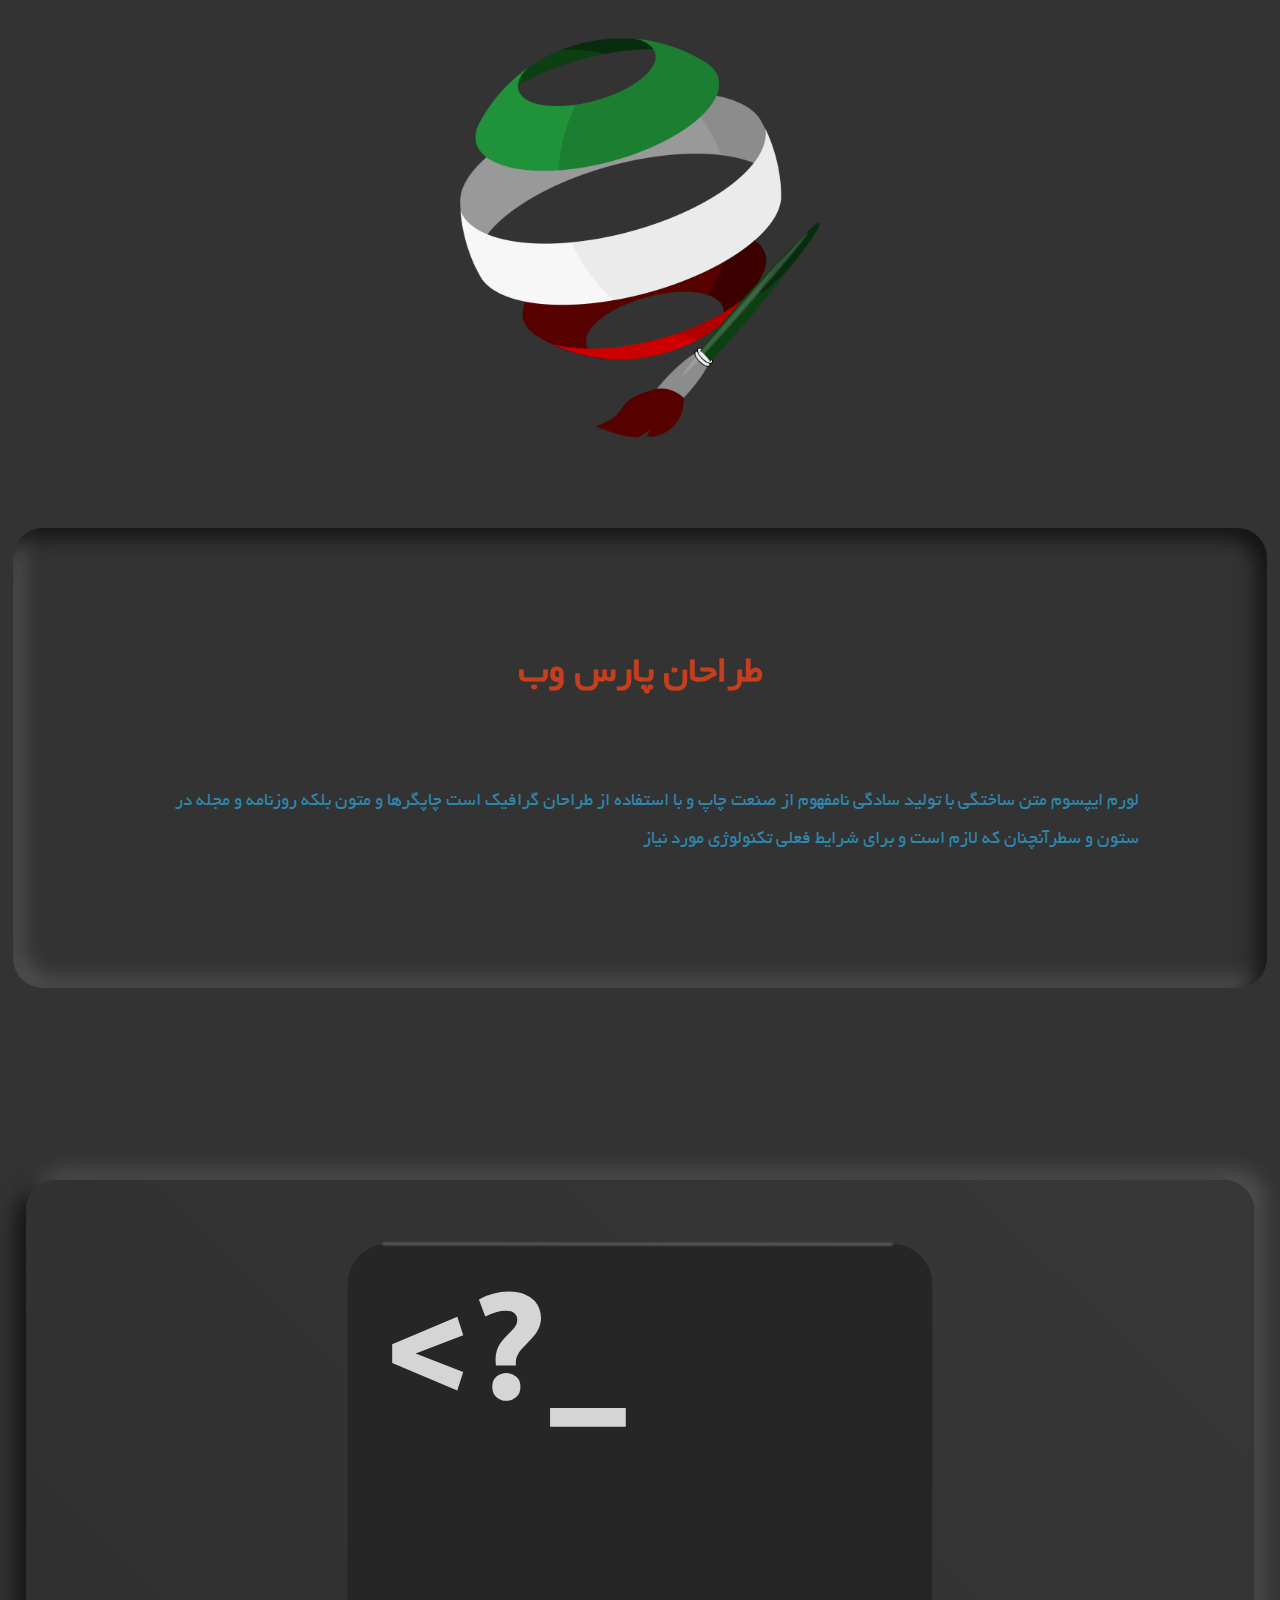
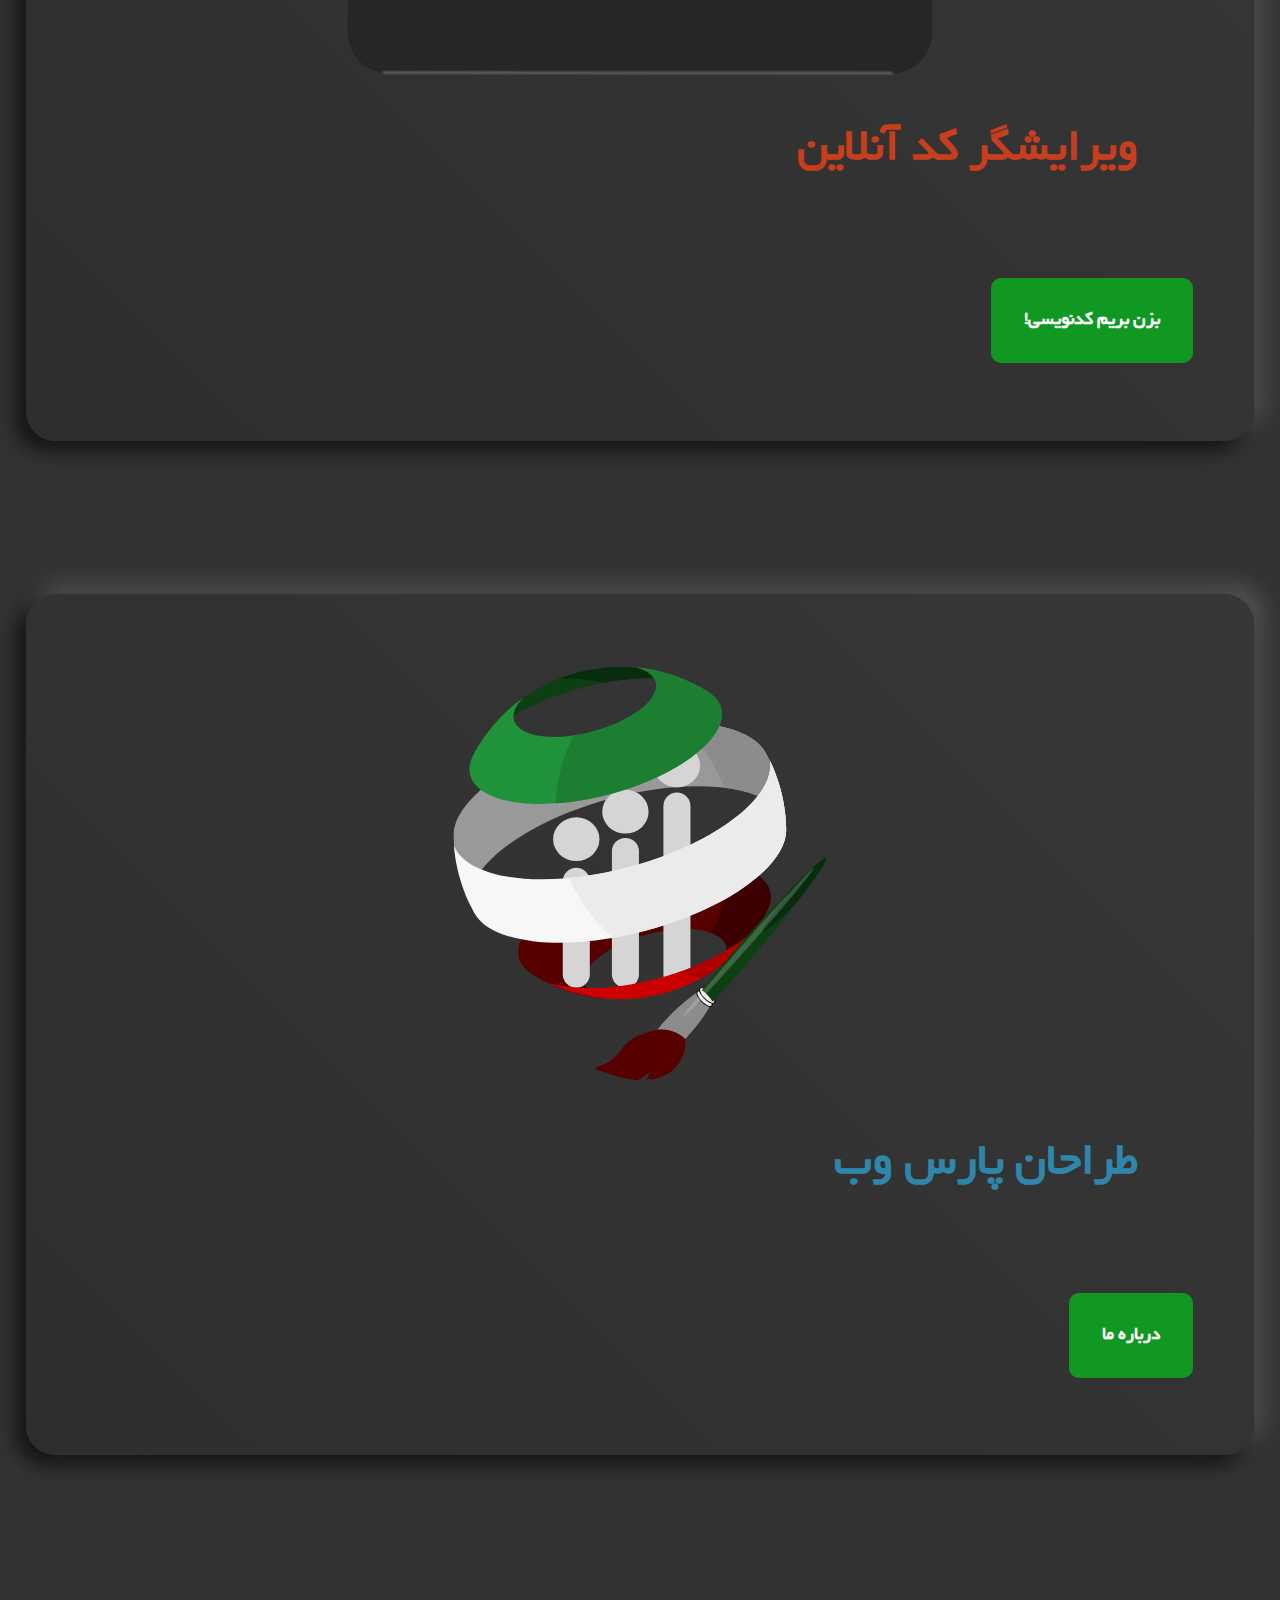
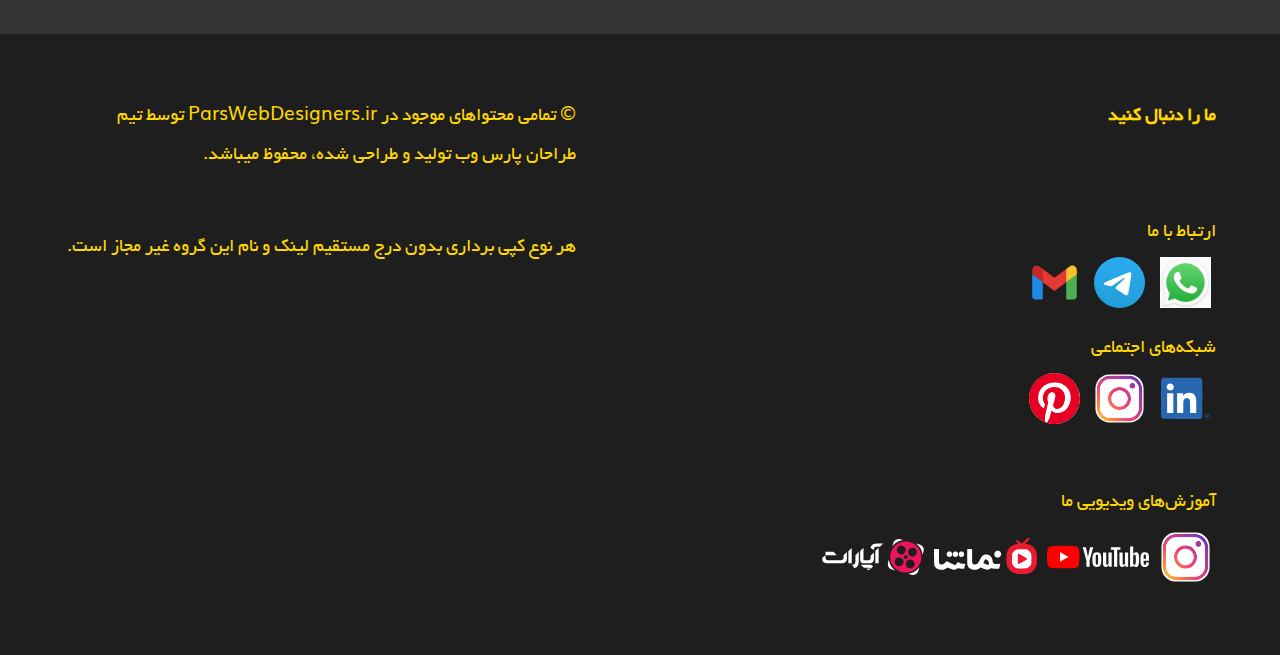
==== index.html @ 424b5be9 "responsive" ====
<!DOCTYPE html>
<html lang="fa">
    <head>
        <meta charset="utf-8"/>
        <meta name="description" content=""/>
        <meta name="keywords" content=""/>
        <meta name="author" content="arya yaminy * 010arya010@gmail.com"/>
        <meta name="viewport" content="width=device-width , initial-scale=1"/>
        <link rel="icon" href="./img/icon.png"/>
        <link rel="stylesheet" type="text/css" media="only screen and (min-width: 0px) and (max-width:600px)" href="./css/600K.css"/>
        <link rel="stylesheet" type="text/css" media="only screen and (min-width: 601px)" href="./css/600B.css"/>
        <title></title>
    </head>
    <body>
        <header style="width: 100%;">
            <br>
            <img src="./img/icon.png" title="" alt="" height="400vh" width="400vw" style="margin: auto;display: block;"/>
            <br><br>
            <section style="
            border-radius: 30px;
            background: #333333;
            box-shadow: inset -10px 10px 20px #141414,
                        inset 10px -10px 20px #525252;
            padding: 10%;
            margin: 1%;
            ">
            <h1 align="center" style="color: #c73e1d; width: 100%;font-size: 200%;margin-bottom: 5%;">طراحان پارس وب</h1>
            <br>
            <p style="color: #2e86ab;">لورم ایپسوم متن ساختگی با تولید سادگی نامفهوم از صنعت چاپ و با استفاده از طراحان گرافیک است چاپگرها و متون بلکه روزنامه و مجله در ستون و سطرآنچنان که لازم است و برای شرایط فعلی تکنولوژی مورد نیاز</p>
        </section>
        </header>
        <br><br><br><br>
        <main>

            <article class="neo-soft">
                <section style="position: relative;">
                    <figure>
                        <img src="./img/terminal.svg" title="" alt="" class="img-fig"/>
                        <figcaption style="color: #c73e1d;" class="figcaption-index">ویرایشگر کد آنلاین</figcaption>
                    </figure>
                    <br><br>
                    <a href="#" class="article-link_index"><b>بزن بریم کدنویسی!</b></a>
                </section>
                <br>
            </article>
            <br><br><br><br>
            <article class="neo-soft">
                <section style="position: relative;">
                    <figure>
                        <img src="./img/aboutus.svg" title="" alt="" class="img-fig"/>
                        <figcaption style="color: #2e86ab;" class="figcaption-index">طراحان پارس وب</figcaption>
                    </figure>
                    <br><br>
                        <a href="#" class="article-link_index"><b>درباره ما</b></a>
                </section>
                <br>
            </article>

        </main>
        <br><br><br><br>
        <footer>
            <section style="float: left;width: 40%;padding: 5%;">
                <p>&copy; تمامی محتواهای موجود در ParsWebDesigners.ir توسط تیم طراحان پارس وب تولید و طراحی شده، محفوظ میباشد.</p><br>
                <p style="margin-top: 3%;">هر نوع کپی برداری بدون درج مستقیم لینک و نام این گروه غیر مجاز است.</p>                
            </section>

            <section style="float: right;width: 40%;padding: 5%;">
                <p><b>ما را دنبال کنید</b></p>
                <br><br>
                <p>ارتباط با ما</p>
                <img src="./img/socialmedia/connect/whatsapp.jpg" class="width10_footer" style="border-radius: 5px;">
                <img src="./img/socialmedia/connect/Logo.svg" class="width10_footer">
                <img src="./img/socialmedia/connect/gmail.svg" class="width10_footer">
                <br>
                <p>شبکه‌های اجتماعی</p> 
                <img src="./img/socialmedia/social media/linkedin.svg" class="width10_footer">
                <img src="./img/socialmedia/social media/instagram.svg" class="width10_footer">
                <img src="./img/socialmedia/social media/badgeRGB.svg" class="width10_footer">
                <br><br>
                <p>آموزش‌های ویدیویی ما</p>
                <div class="desktop-img">
                    <img src="./img/socialmedia/learn/instagram.svg" class="width10_footer">
                    <img src="./img/socialmedia/learn/youtube.svg" class="block-img">
                    <img src="./img/socialmedia/learn/namasha.svg" class="block-img">
                    <img src="./img/socialmedia/learn/aparat.svg" class="block-img">
                </div>
            </section>
            <div style="clear: both;"></div>
       </footer>
    </body>
</html>
---- css/600K.css ----
*{
    padding: 0px;
    margin: 0px;
}
@font-face{
    font-family:fa;
    src:url('./font/Yekan.ttf'),url('./font/Yekan.woff?#iefix');
}
@font-face{
    font-family: eng;
    src:url('./font/Muli.ttf'),url('./font/Muli.woff?#iefix');
}
body{
    background-color: #333;
    color: #d5d5d5;
    direction: rtl;
    line-height: 200%;
    font-size: 110%;
    font-family: fa,eng;
}
.img-fig{
    display:block;margin:auto;width: 90%;       
}
.figcaption-index{
    font-weight: bolder;font-size: 200%;padding: 5% 5% 0 0;margin-top: 2%;
}
.article-link_index{
    padding:5%; background-color:#119822;text-decoration: none;color: #fff;border-radius: 10px;
}
main{
    margin: 1%;padding: 1%;
} 
.neo-soft{
    padding: 5%;border-radius: 30px;
    background: linear-gradient(225deg, #373737, #2e2e2e);
    box-shadow:  -10px 10px 20px #141414,
                 10px -10px 20px #525252;
}
footer{
    background-color: #1e1e1e;
    color: #ffd700;
}
.width10_footer{
    width:20%;
    padding: 1%;
}
.block-img{
    display: block;
    width: 40%;
}
---- css/600B.css ----
*{
    padding: 0px;
    margin: 0px;
}
@font-face{
    font-family:fa;
    src:url('./font/Yekan.ttf'),url('./font/Yekan.woff?#iefix');
}
@font-face{
    font-family: eng;
    src:url('./font/Muli.ttf'),url('./font/Muli.woff?#iefix');
}
body{
    background-color: #333;
    color: #d5d5d5;
    direction: rtl;
    line-height: 200%;
    font-size: 120%;
    font-family: fa,eng;
}
.img-fig{
    display:block;margin:auto;width: 70%;       
}
.figcaption-index{
    font-weight: bolder;font-size: 250%;padding: 5% 5% 5% 0;
}
.article-link_index{
    padding:3%; background-color:#119822;text-decoration: none;color: #fff;border-radius: 10px;
}
main{
    margin: 1%;padding: 1%;
} 
.neo-soft{
    padding: 5%;border-radius: 30px;
    background: linear-gradient(225deg, #373737, #2e2e2e);
    box-shadow:  -10px 10px 20px #141414,
                 10px -10px 20px #525252;
}
footer{
    background-color: #1e1e1e;
    color: #ffd700;
}
.width10_footer{
    width:10%;
    padding: 1%;
}
.block-img{
    display: inline-block;
    width: 20%;
    padding: 1%;
}
.desktop-img{
    display: flex;
    align-items: center;
}
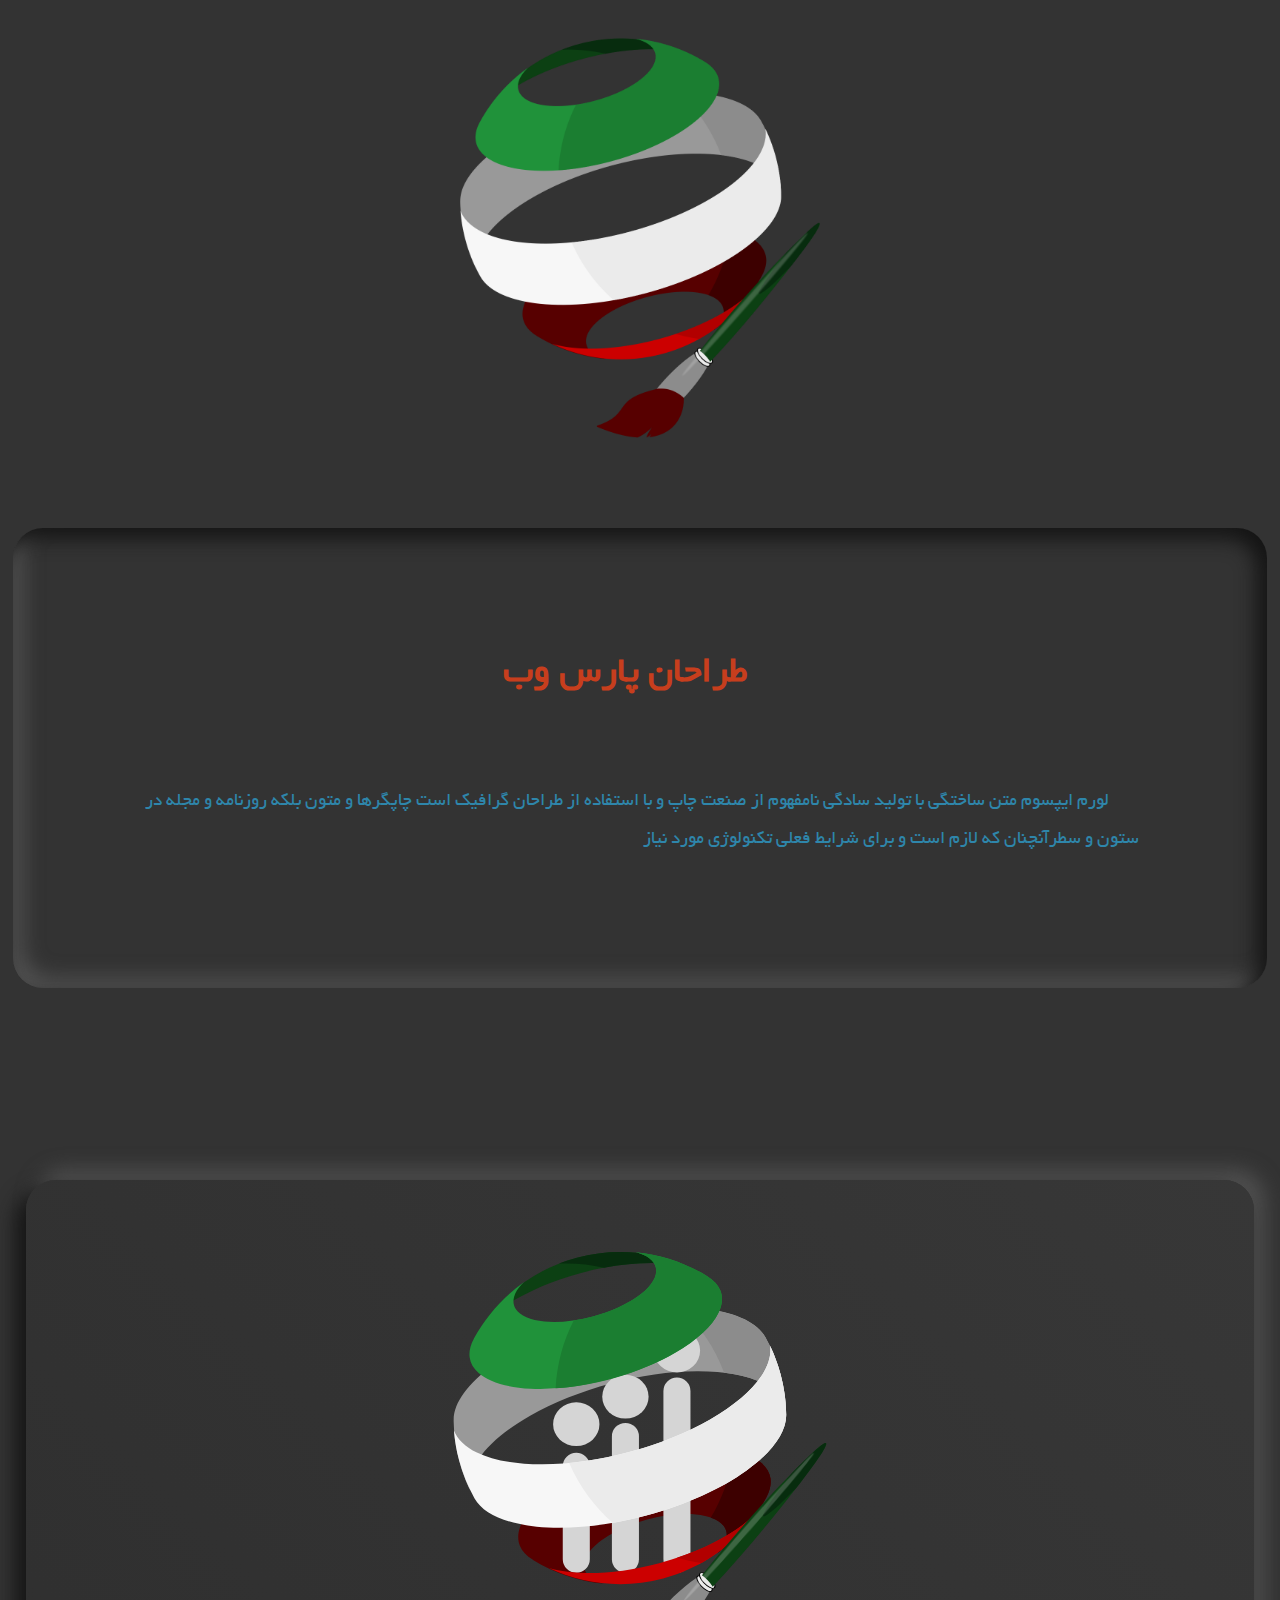
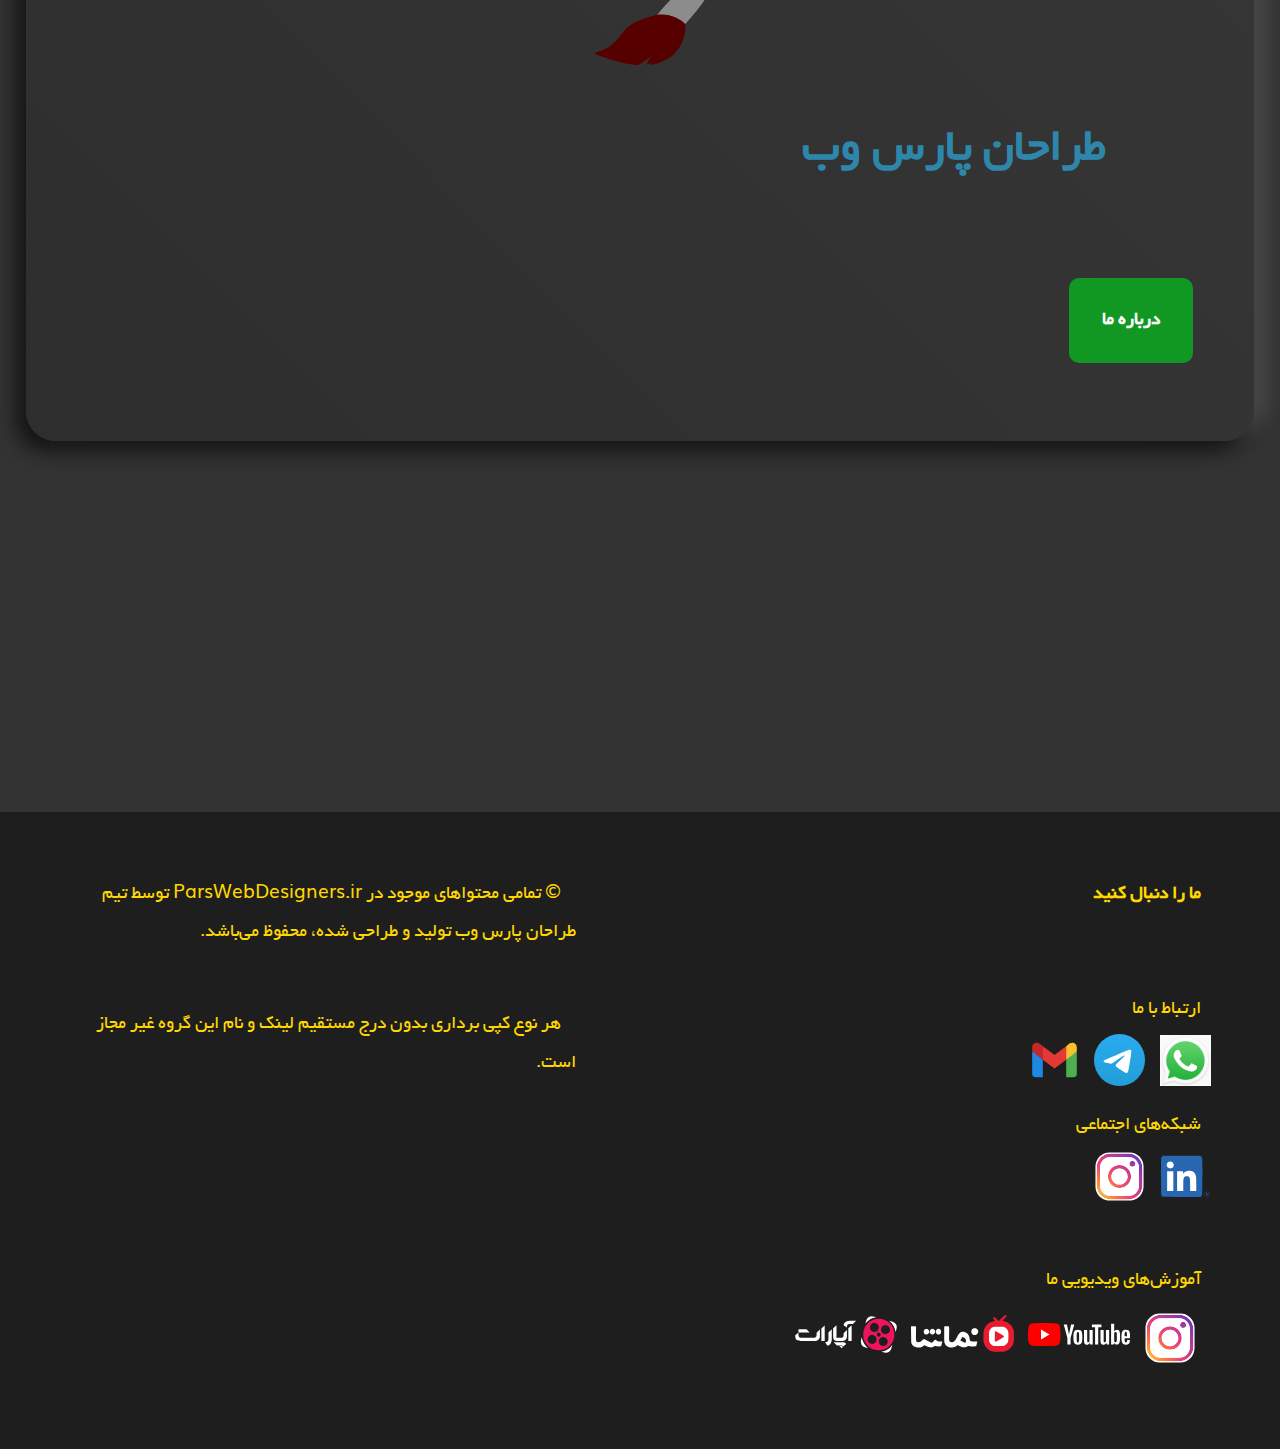
==== commit e52e079a: "finalize design for release" ====
--- a/index.html
+++ b/index.html
@@ -32,7 +32,7 @@
         <br><br><br><br>
         <main>
 
-            <article class="neo-soft">
+            <!-- <article class="neo-soft">
                 <section style="position: relative;">
                     <figure>
                         <img src="./img/terminal.svg" title="" alt="" class="img-fig"/>
@@ -43,7 +43,7 @@
                 </section>
                 <br>
             </article>
-            <br><br><br><br>
+            <br><br><br><br> -->
             <article class="neo-soft">
                 <section style="position: relative;">
                     <figure>
@@ -51,7 +51,7 @@
                         <figcaption style="color: #2e86ab;" class="figcaption-index">طراحان پارس وب</figcaption>
                     </figure>
                     <br><br>
-                        <a href="#" class="article-link_index"><b>درباره ما</b></a>
+                        <a href="aboutus.html" class="article-link_index"><b>درباره ما</b></a>
                 </section>
                 <br>
             </article>
@@ -60,7 +60,7 @@
         <br><br><br><br>
         <footer>
             <section style="float: left;width: 40%;padding: 5%;">
-                <p>&copy; تمامی محتواهای موجود در ParsWebDesigners.ir توسط تیم طراحان پارس وب تولید و طراحی شده، محفوظ میباشد.</p><br>
+                <p>&copy; تمامی محتواهای موجود در ParsWebDesigners.ir توسط تیم طراحان پارس وب تولید و طراحی شده، محفوظ می‌باشد.</p><br>
                 <p style="margin-top: 3%;">هر نوع کپی برداری بدون درج مستقیم لینک و نام این گروه غیر مجاز است.</p>                
             </section>
 
@@ -68,21 +68,21 @@
                 <p><b>ما را دنبال کنید</b></p>
                 <br><br>
                 <p>ارتباط با ما</p>
-                <img src="./img/socialmedia/connect/whatsapp.jpg" class="width10_footer" style="border-radius: 5px;">
-                <img src="./img/socialmedia/connect/Logo.svg" class="width10_footer">
-                <img src="./img/socialmedia/connect/gmail.svg" class="width10_footer">
+                <a href="https://api.whatsapp.com/send?phone=989300805515"><img src="./img/socialmedia/connect/whatsapp.jpg" class="width10_footer" style="border-radius: 5px;"></a>
+                <a href="https://t.me/parswebdesigners"><img src="./img/socialmedia/connect/Logo.svg" class="width10_footer"></a>
+                <a href="mailto:parswebdesigners@gmail.com"><img src="./img/socialmedia/connect/gmail.svg" class="width10_footer"></a>
                 <br>
                 <p>شبکه‌های اجتماعی</p> 
-                <img src="./img/socialmedia/social media/linkedin.svg" class="width10_footer">
-                <img src="./img/socialmedia/social media/instagram.svg" class="width10_footer">
-                <img src="./img/socialmedia/social media/badgeRGB.svg" class="width10_footer">
+                <a href="https://www.linkedin.com/company/parswebdesigners"><img src="./img/socialmedia/social media/linkedin.svg" class="width10_footer"></a>
+                <a href="https://www.instagram.com/parswebdesigners/"><img src="./img/socialmedia/social media/instagram.svg" class="width10_footer"></a>
+                <!-- <img src="./img/socialmedia/social media/badgeRGB.svg" class="width10_footer"> -->
                 <br><br>
                 <p>آموزش‌های ویدیویی ما</p>
                 <div class="desktop-img">
-                    <img src="./img/socialmedia/learn/instagram.svg" class="width10_footer">
-                    <img src="./img/socialmedia/learn/youtube.svg" class="block-img">
-                    <img src="./img/socialmedia/learn/namasha.svg" class="block-img">
-                    <img src="./img/socialmedia/learn/aparat.svg" class="block-img">
+                    <a style="padding: 0px;" href="https://www.instagram.com/parswebdesigners/"><img src="./img/socialmedia/learn/instagram.svg" class="width10_footer"></a>
+                    <a href="https://www.youtube.com/channel/UCqETI6yPthdZq1aOGPH5ucQ"><img src="./img/socialmedia/learn/youtube.svg" class="block-img"></a>
+                    <a href="https://www.namasha.com/ParsWebDesigners/videos"><img src="./img/socialmedia/learn/namasha.svg" class="block-img"></a>
+                    <a href="https://www.aparat.com/ParsWebDesigners"><img src="./img/socialmedia/learn/aparat.svg" class="block-img"></a>
                 </div>
             </section>
             <div style="clear: both;"></div>
--- a/css/600K.css
+++ b/css/600K.css
@@ -17,6 +17,7 @@
     line-height: 200%;
     font-size: 110%;
     font-family: fa,eng;
+    text-indent: 4%;
 }
 .img-fig{
     display:block;margin:auto;width: 90%;       
@@ -37,6 +38,7 @@
                  10px -10px 20px #525252;
 }
 footer{
+    margin-top: 15%;
     background-color: #1e1e1e;
     color: #ffd700;
 }
@@ -47,4 +49,29 @@
 .block-img{
     display: block;
     width: 40%;
+}
+.aboutus-img_learn{
+    width: 50%;
+    margin: 5%;
+}
+#aboutus-img_learn{
+    width: 35%;
+}
+.img-container{
+display: flex;align-items: center;
+text-align: center;
+justify-content: center;
+}
+.aboutus-img_socialmedia{
+    width: 15%;
+    margin: 5%;
+}
+.aboutus-img_connect{
+    width: 15%;
+    margin: 5%;
+}
+.aboutus-head{
+    color: #2e86ab;
+    font-size: 150%;
+    margin-top: 15%;
 }--- a/css/600B.css
+++ b/css/600B.css
@@ -17,6 +17,7 @@
     line-height: 200%;
     font-size: 120%;
     font-family: fa,eng;
+    text-indent: 3%;
 }
 .img-fig{
     display:block;margin:auto;width: 70%;       
@@ -37,6 +38,7 @@
                  10px -10px 20px #525252;
 }
 footer{
+    margin-top: 15%;
     background-color: #1e1e1e;
     color: #ffd700;
 }
@@ -49,7 +51,28 @@
     width: 20%;
     padding: 1%;
 }
-.desktop-img{
-    display: flex;
-    align-items: center;
+.aboutus-img_learn{
+    width: 50%;
+    margin: 5%;
+}
+#aboutus-img_learn{
+    width: 35%;
+}
+.img-container{
+display: flex;align-items: center;
+text-align: center;
+justify-content: center;
+}
+.aboutus-img_socialmedia{
+    width: 15%;
+    margin: 5%;
+}
+.aboutus-img_connect{
+    width: 15%;
+    margin: 5%;
+}
+.aboutus-head{
+    color: #2e86ab;
+    font-size: 160%;
+    margin-top: 15%;
 }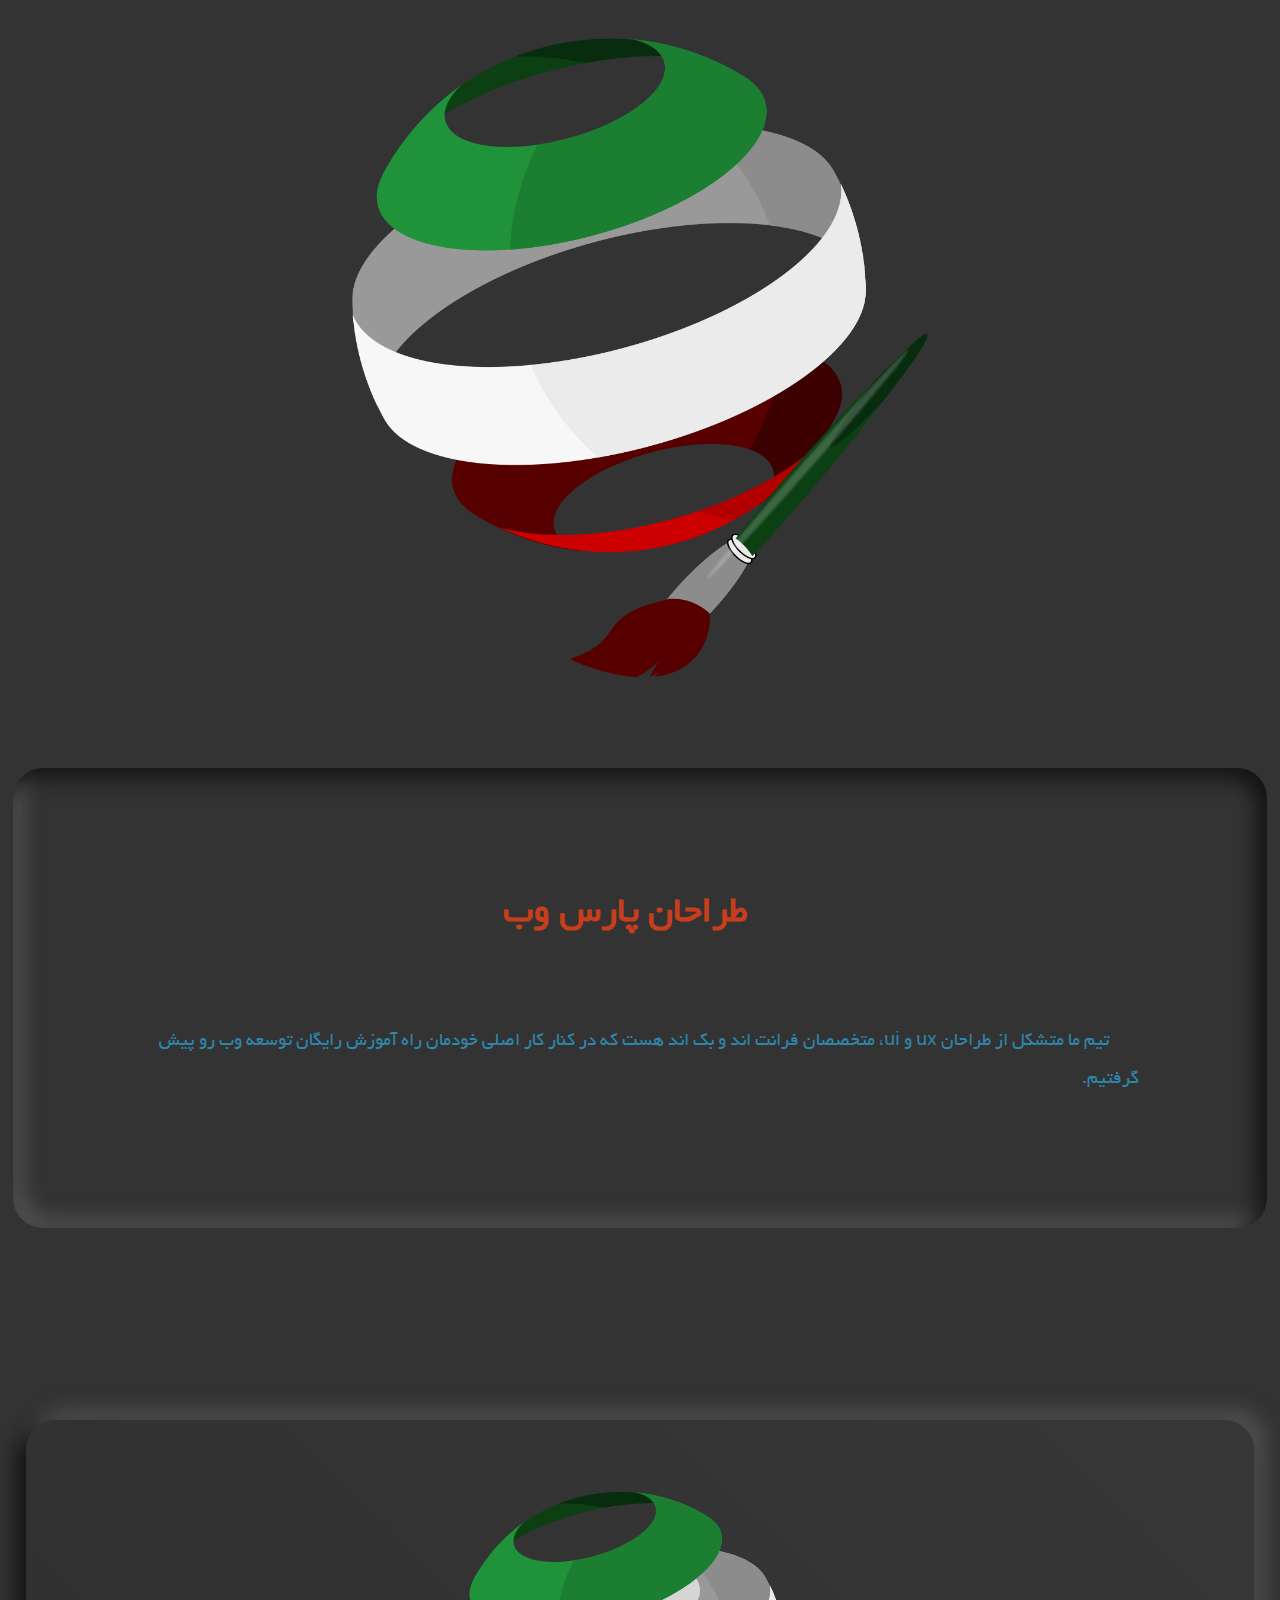
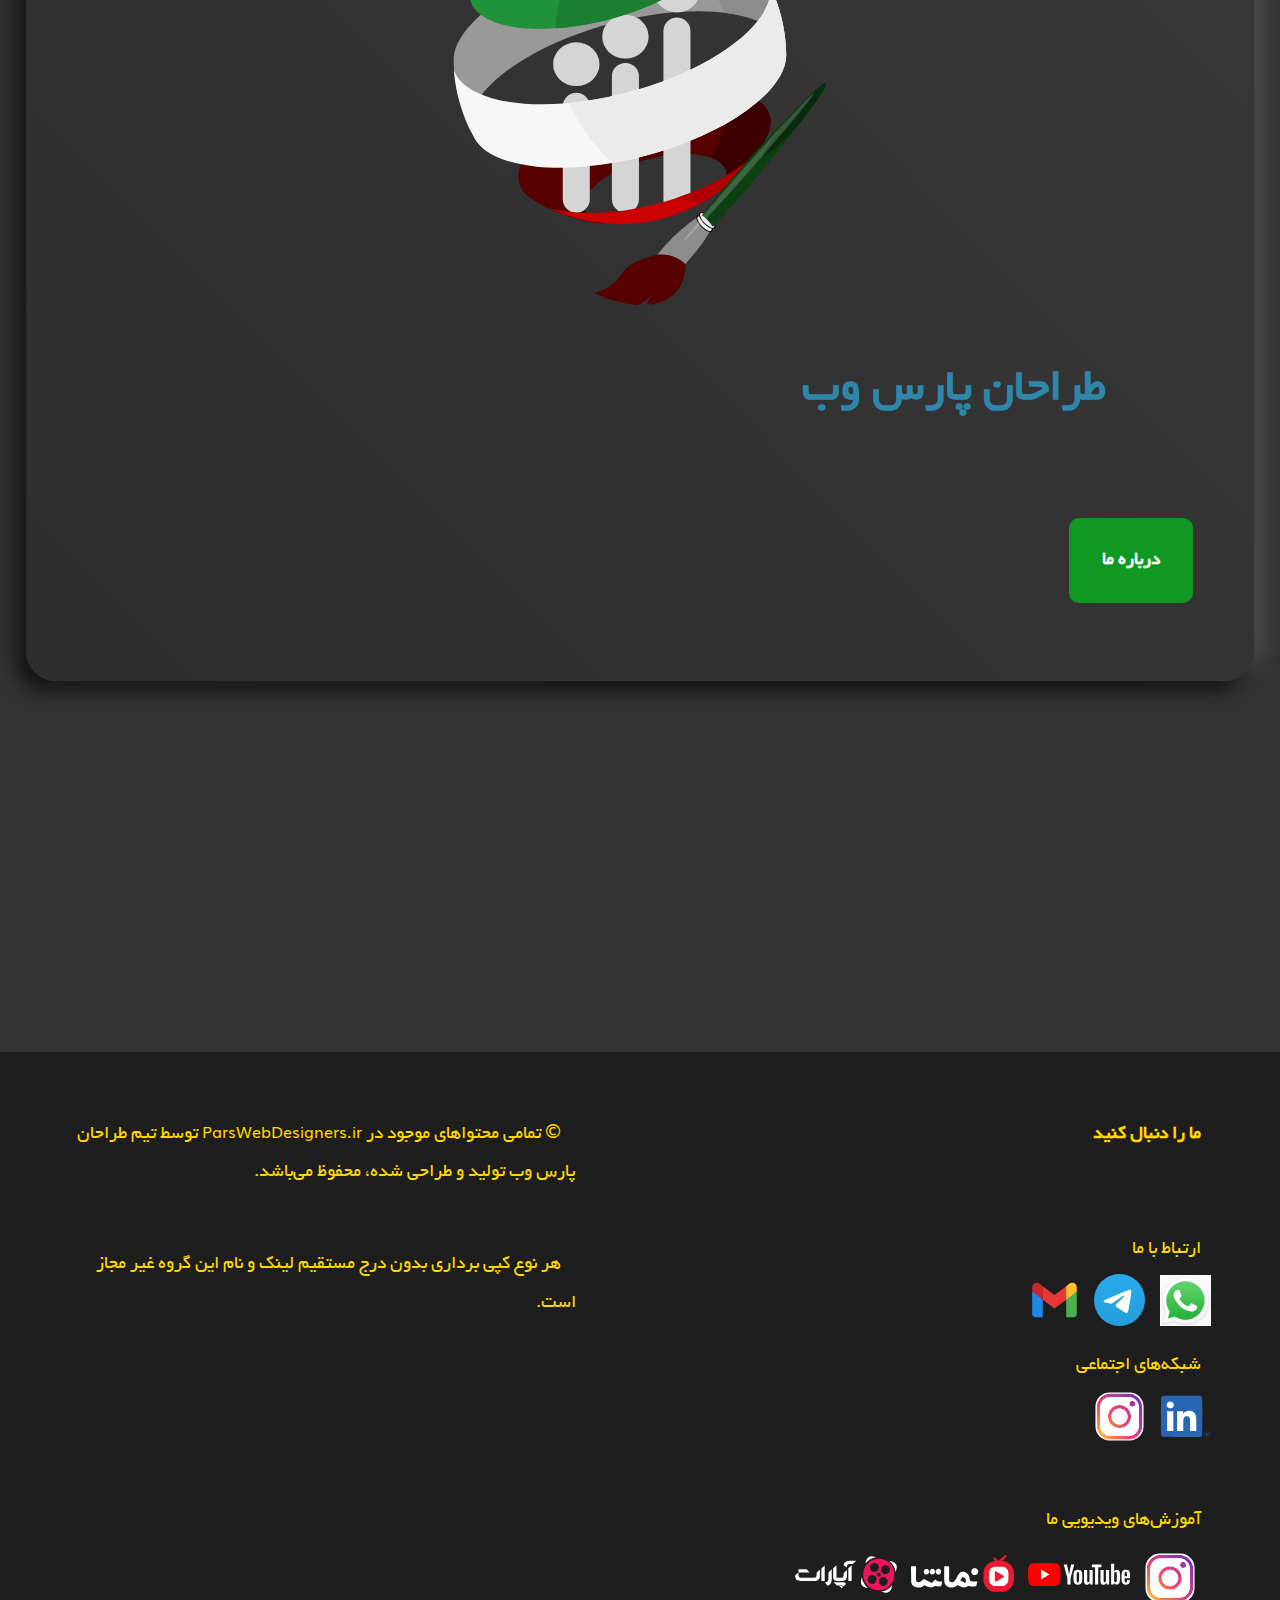
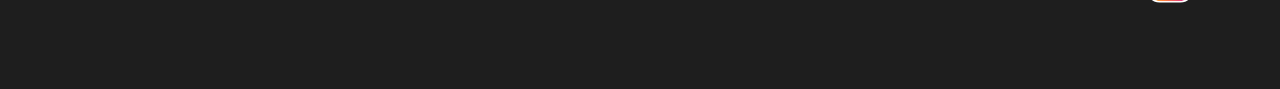
==== commit a6f89f0c: "debug design" ====
--- a/index.html
+++ b/index.html
@@ -14,7 +14,7 @@
     <body>
         <header style="width: 100%;">
             <br>
-            <img src="./img/icon.png" title="" alt="" height="400vh" width="400vw" style="margin: auto;display: block;"/>
+            <img src="./img/icon.png" title="" alt="" class="width-img-head" style="margin: auto;display: block;"/>
             <br><br>
             <section style="
             border-radius: 30px;
@@ -26,7 +26,7 @@
             ">
             <h1 align="center" style="color: #c73e1d; width: 100%;font-size: 200%;margin-bottom: 5%;">طراحان پارس وب</h1>
             <br>
-            <p style="color: #2e86ab;">لورم ایپسوم متن ساختگی با تولید سادگی نامفهوم از صنعت چاپ و با استفاده از طراحان گرافیک است چاپگرها و متون بلکه روزنامه و مجله در ستون و سطرآنچنان که لازم است و برای شرایط فعلی تکنولوژی مورد نیاز</p>
+            <p style="color: #2e86ab;">تیم ما متشکل از طراحان ux و ui، متخصصان فرانت اند و بک اند هست که در کنار کار اصلی خودمان راه آموزش رایگان توسعه وب رو پیش گرفتیم.</p>
         </section>
         </header>
         <br><br><br><br>
@@ -60,7 +60,7 @@
         <br><br><br><br>
         <footer>
             <section style="float: left;width: 40%;padding: 5%;">
-                <p>&copy; تمامی محتواهای موجود در ParsWebDesigners.ir توسط تیم طراحان پارس وب تولید و طراحی شده، محفوظ می‌باشد.</p><br>
+                <p>&copy; تمامی محتواهای موجود در <span style="font-size: 85%;">ParsWebDesigners.ir</span> توسط تیم طراحان پارس وب تولید و طراحی شده، محفوظ می‌باشد.</p><br>
                 <p style="margin-top: 3%;">هر نوع کپی برداری بدون درج مستقیم لینک و نام این گروه غیر مجاز است.</p>                
             </section>
 
@@ -73,8 +73,8 @@
                 <a href="mailto:parswebdesigners@gmail.com"><img src="./img/socialmedia/connect/gmail.svg" class="width10_footer"></a>
                 <br>
                 <p>شبکه‌های اجتماعی</p> 
-                <a href="https://www.linkedin.com/company/parswebdesigners"><img src="./img/socialmedia/social media/linkedin.svg" class="width10_footer"></a>
-                <a href="https://www.instagram.com/parswebdesigners/"><img src="./img/socialmedia/social media/instagram.svg" class="width10_footer"></a>
+                <a href="https://www.linkedin.com/company/parswebdesigners"><img src="./img/socialmedia/socialmedia/linkedin.svg" class="width10_footer"></a>
+                <a href="https://www.instagram.com/parswebdesigners/"><img src="./img/socialmedia/socialmedia/instagram.svg" class="width10_footer"></a>
                 <!-- <img src="./img/socialmedia/social media/badgeRGB.svg" class="width10_footer"> -->
                 <br><br>
                 <p>آموزش‌های ویدیویی ما</p>
--- a/css/600K.css
+++ b/css/600K.css
@@ -18,6 +18,9 @@
     font-size: 110%;
     font-family: fa,eng;
     text-indent: 4%;
+}
+.width-img-head{
+    width: 100%;
 }
 .img-fig{
     display:block;margin:auto;width: 90%;       
--- a/css/600B.css
+++ b/css/600B.css
@@ -18,6 +18,9 @@
     font-size: 120%;
     font-family: fa,eng;
     text-indent: 3%;
+}
+.width-img-head{
+    width: 50%;
 }
 .img-fig{
     display:block;margin:auto;width: 70%;       
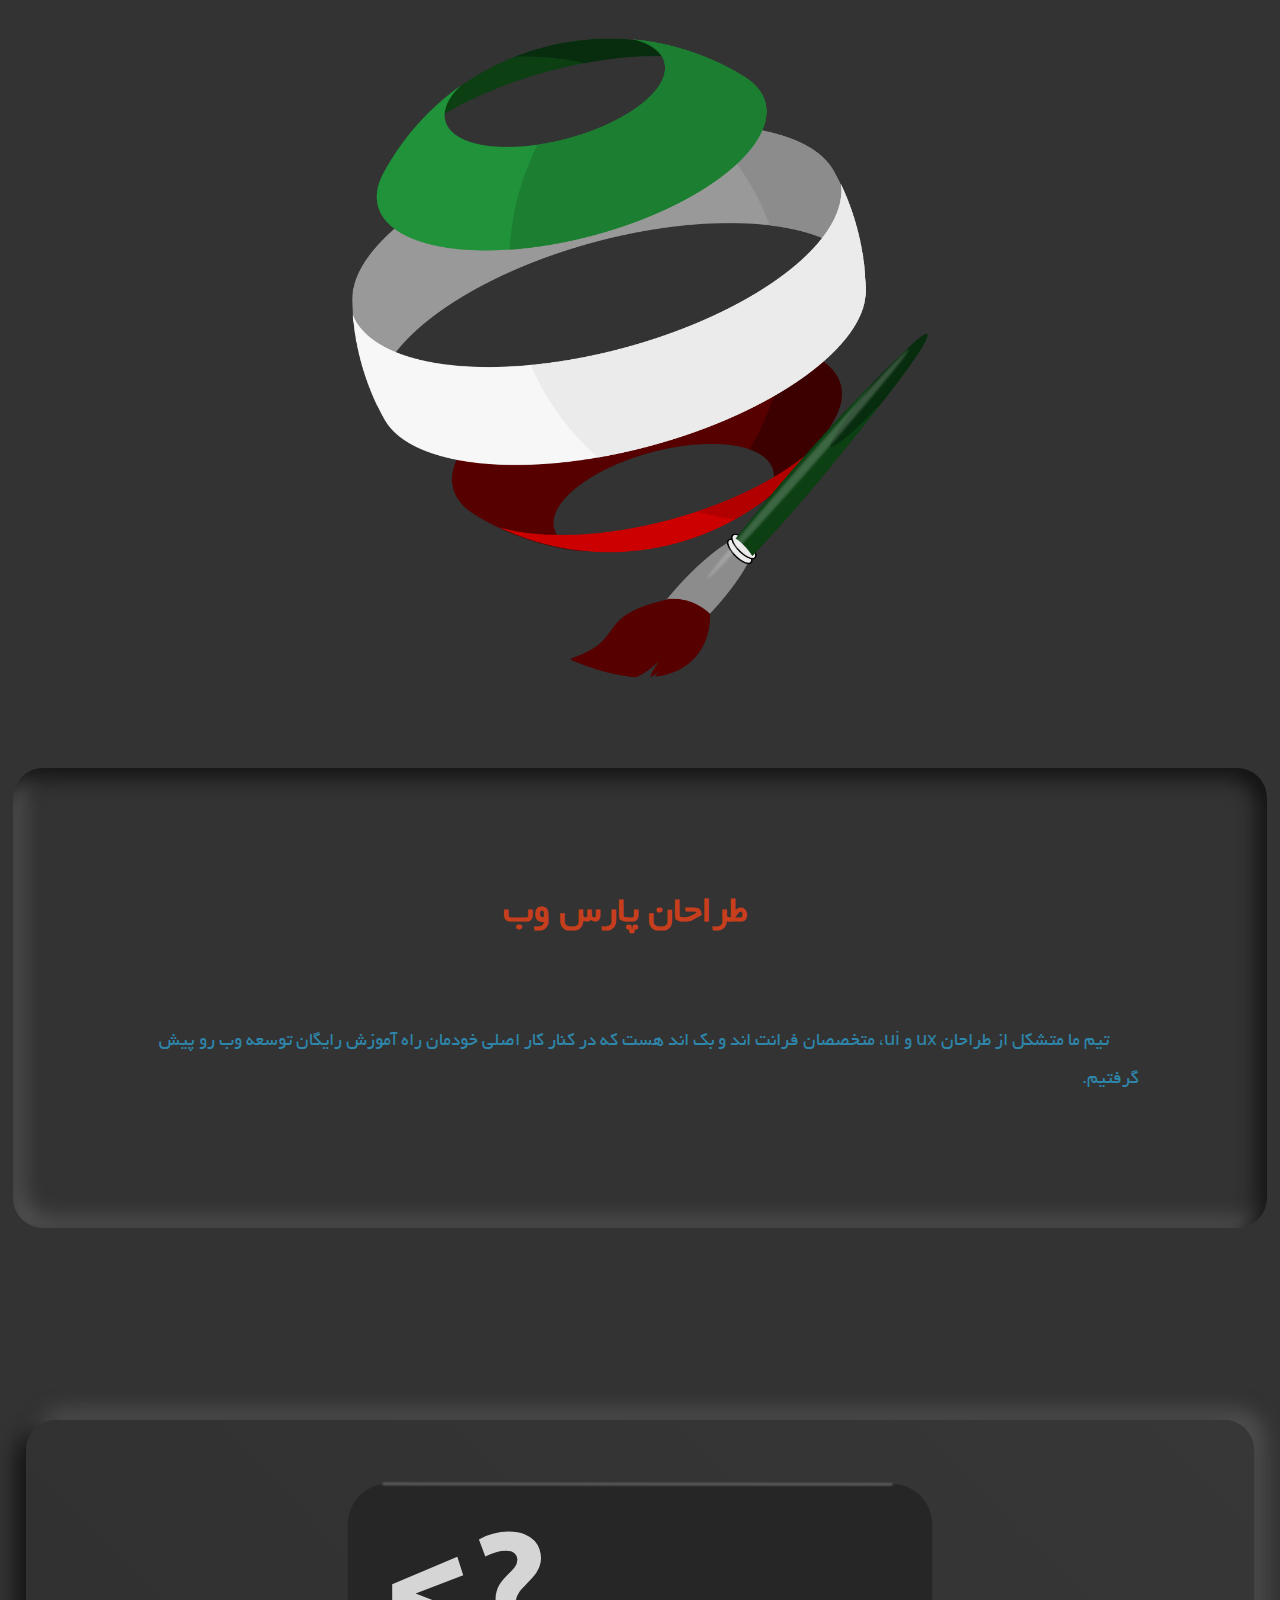
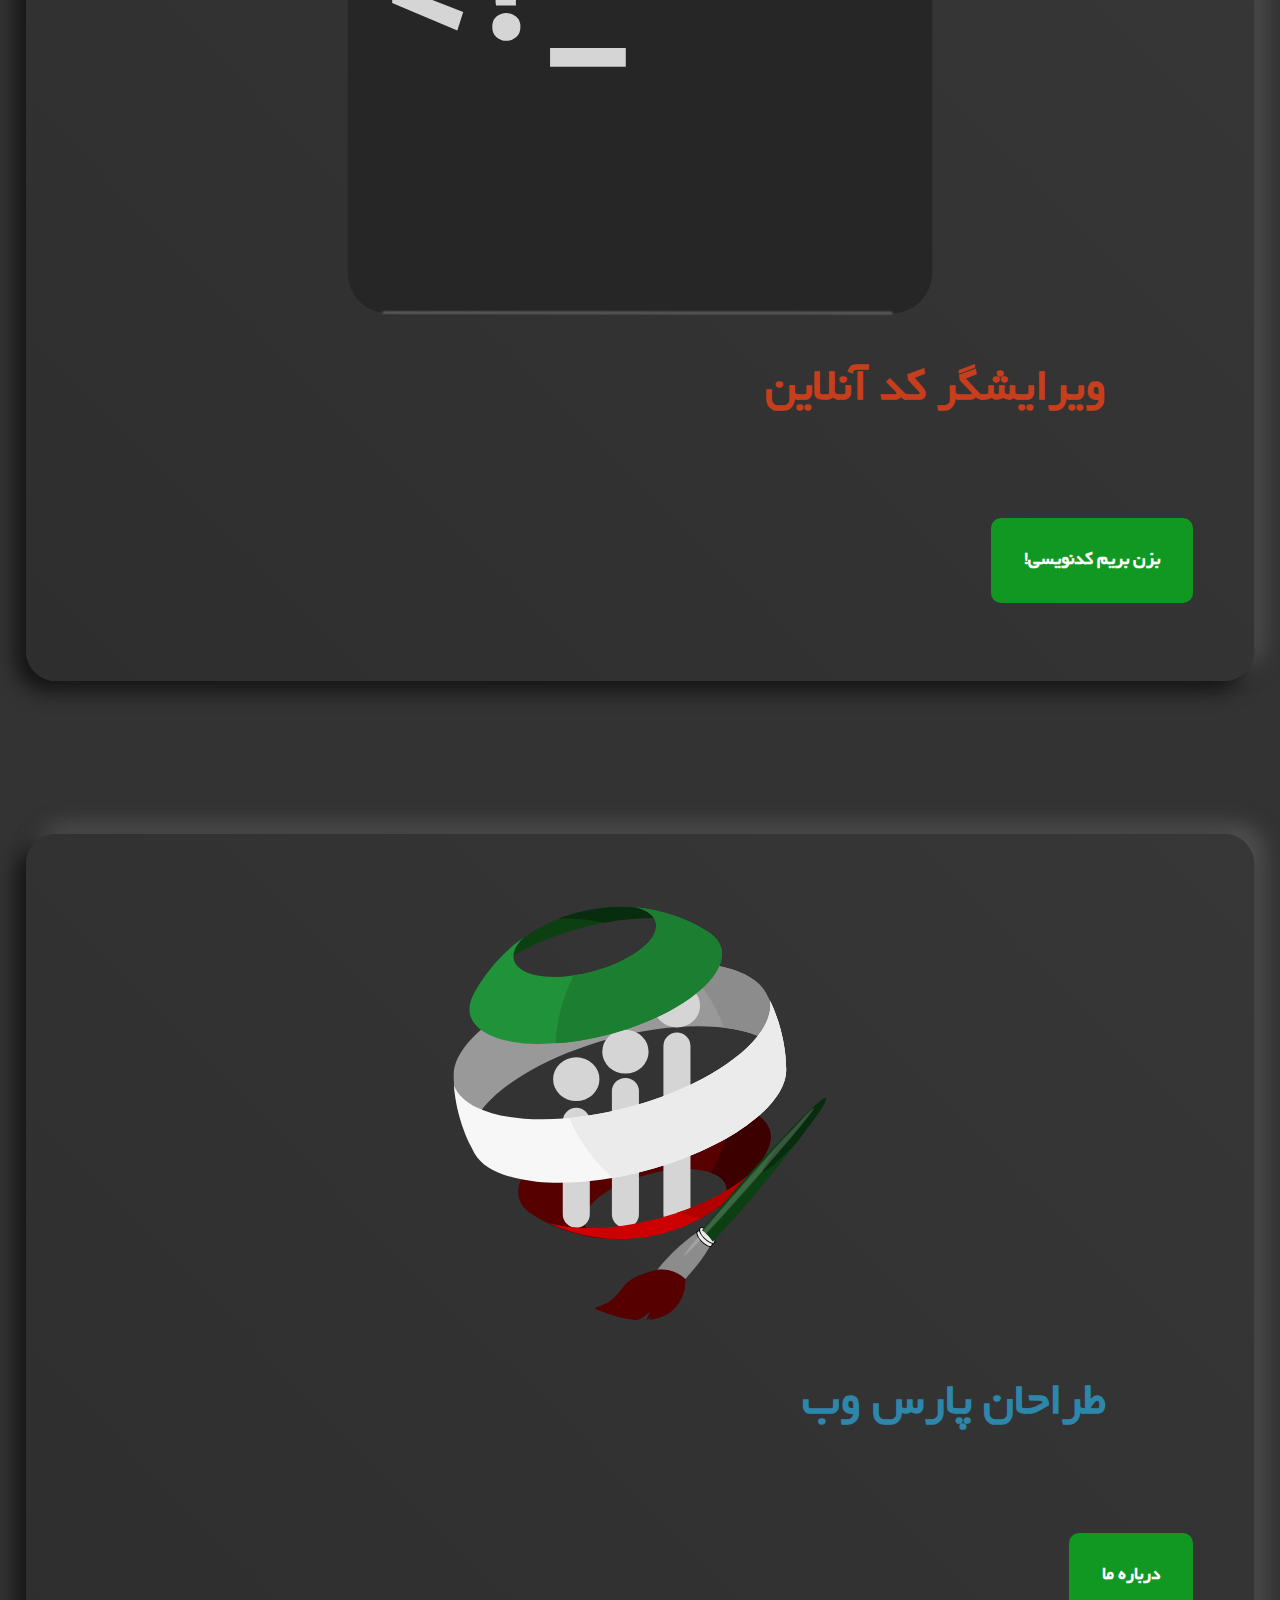
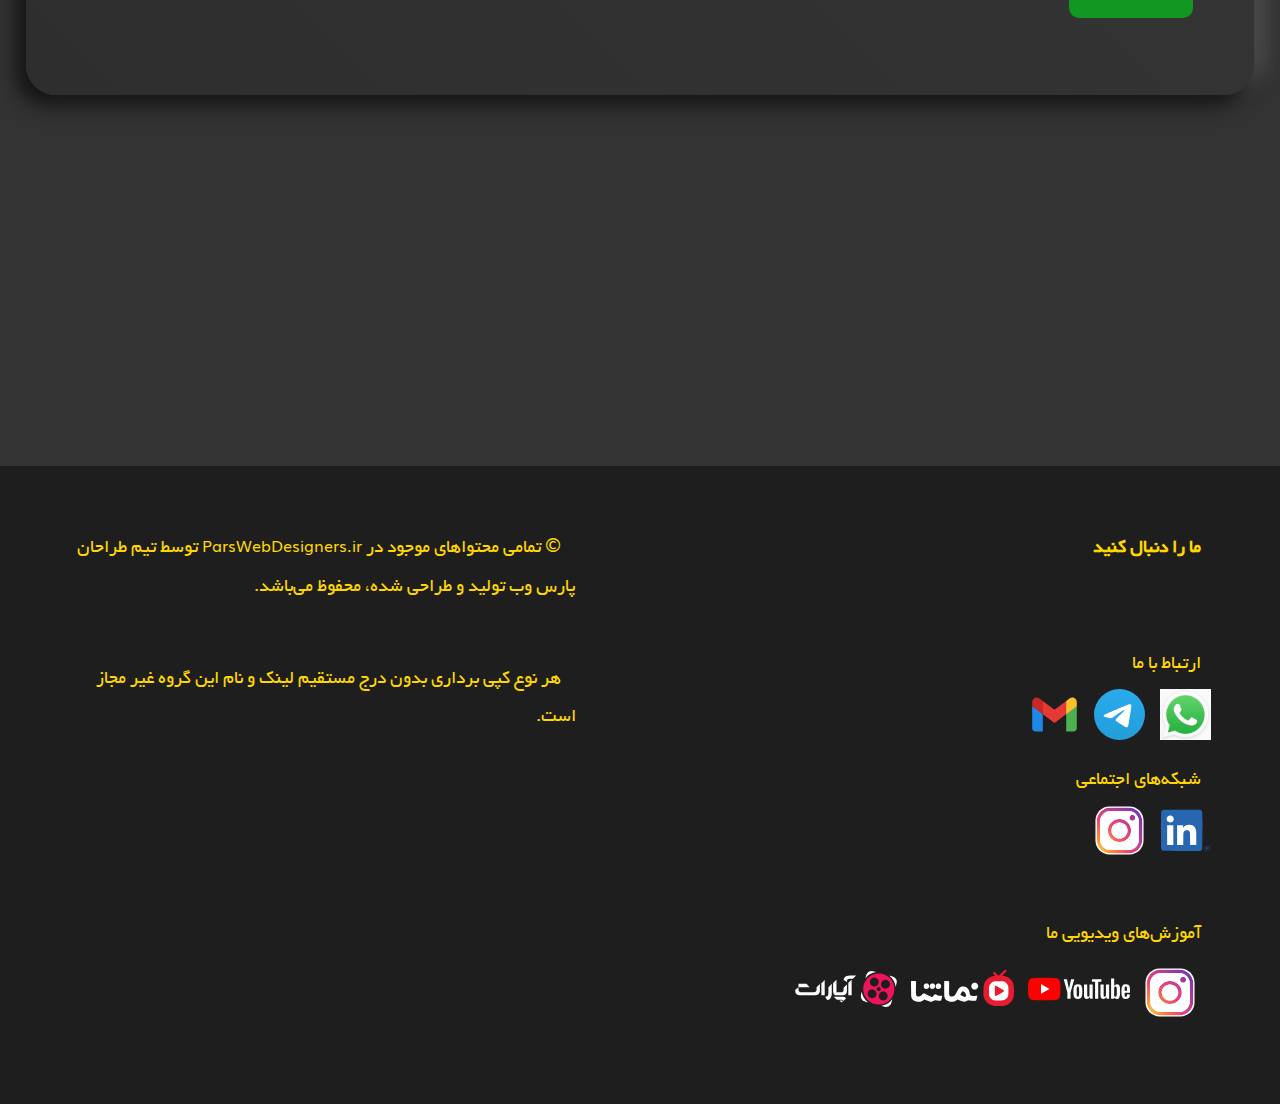
==== commit 57058218: "fix editor width problem & rename to parscode" ====
--- a/index.html
+++ b/index.html
@@ -9,7 +9,7 @@
         <link rel="icon" href="./img/icon.png"/>
         <link rel="stylesheet" type="text/css" media="only screen and (min-width: 0px) and (max-width:600px)" href="./css/600K.css"/>
         <link rel="stylesheet" type="text/css" media="only screen and (min-width: 601px)" href="./css/600B.css"/>
-        <title></title>
+        <title>طراحان پارس وب</title>
     </head>
     <body>
         <header style="width: 100%;">
@@ -32,18 +32,18 @@
         <br><br><br><br>
         <main>
 
-            <!-- <article class="neo-soft">
+            <article class="neo-soft">
                 <section style="position: relative;">
                     <figure>
                         <img src="./img/terminal.svg" title="" alt="" class="img-fig"/>
                         <figcaption style="color: #c73e1d;" class="figcaption-index">ویرایشگر کد آنلاین</figcaption>
                     </figure>
                     <br><br>
-                    <a href="#" class="article-link_index"><b>بزن بریم کدنویسی!</b></a>
+                    <a href="./parscode.html" class="article-link_index"><b>بزن بریم کدنویسی!</b></a>
                 </section>
                 <br>
             </article>
-            <br><br><br><br> -->
+            <br><br><br><br>
             <article class="neo-soft">
                 <section style="position: relative;">
                     <figure>
--- a/css/600K.css
+++ b/css/600K.css
@@ -77,4 +77,85 @@
     color: #2e86ab;
     font-size: 150%;
     margin-top: 15%;
+}
+/*code editor*/
+#Editor {
+    direction: ltr;
+    width: 100%;
+    height: 500px;
+    margin: 0 auto 0 auto;
+    font-family: eng;
+}
+
+.Keys{
+    display: inline-block;
+    width: 50%;
+     
+}
+
+#Key{
+    display: none;
+    
+}
+
+#Output-hide{
+    display: none;
+}
+
+#Editor textarea,iframe{
+    border:2px solid #ddd;
+    height:500px;
+    display: flex;
+    padding: 10px;
+    width: calc(100% - 20px);
+}
+
+#Editor textarea{
+    resize: none;
+    font-family: eng;
+    background-color: #151718;
+    color: #55b5db;
+    font-size: 100%;
+    display: block;
+    font-family: eng;
+}
+
+#Editor textarea,input,iframe {
+    border: none;
+    overflow: auto;
+    outline: none;
+
+    -webkit-box-shadow: none;
+    -moz-box-shadow: none;
+    box-shadow: none;
+
+}
+#Browser{
+    background-color: white;
+}
+
+#Run{
+    text-align: center;
+    height: auto;
+    width: 100%;
+    border-radius: 5px;
+    
+}
+.Run__key{
+    width: 50%;
+    font-size: 125%;
+    color: #8b0000;
+    background-color: rgba(213,213,213,0.85); 
+    font-family: eng;
+    border-radius: 10px;
+    box-shadow: 4px 8px 1px #5d5d5d;
+    margin: 10% auto;
+}
+
+.Run__key:hover{
+    font-weight: bold;
+    text-shadow: 2.5px 2.5px 2px #1d0000;
+    background-color: rgba(213,213,213);
+    box-shadow: 4px 8px 1px rgba(213,213,213,0.7);
+    
 }--- a/css/600B.css
+++ b/css/600B.css
@@ -78,4 +78,84 @@
     color: #2e86ab;
     font-size: 160%;
     margin-top: 15%;
-}+}
+/*code editor*/
+#Editor {
+    direction: ltr;
+    width: 590px;
+    height: 590px;
+    margin: 0 auto 0 auto;
+    font-family: eng;
+}
+
+.Keys{
+    display: inline-block;
+    width: 50%;
+     
+}
+
+#Key{
+    display: none;
+    
+}
+
+#Output-hide{
+    display: none;
+}
+
+#Editor textarea,iframe{
+    border:2px solid #ddd;
+    height: 590px;
+    display: flex;
+    padding: 10px;
+    width: 570px;
+}
+
+#Editor textarea{
+    resize: none;
+    font-family: eng;
+    background-color: #151718;
+    color: #55b5db;
+    font-size: 100%;
+    display: block;
+    font-family: eng;
+}
+
+#Editor textarea,input,iframe {
+    border: none;
+    overflow: auto;
+    outline: none;
+
+    -webkit-box-shadow: none;
+    -moz-box-shadow: none;
+    box-shadow: none;
+
+}
+#Browser{
+    background-color: white;
+}
+
+#Run{
+    text-align: center;
+    height: auto;
+    width: 100%;
+    border-radius: 5px;
+}
+.Run__key{
+    width: 50%;
+    font-size: 125%;
+    color: #8b0000;
+    background-color: rgba(213,213,213,0.85); 
+    font-family: eng;
+    border-radius: 10px;
+    box-shadow: 4px 8px 1px #5d5d5d;
+    margin: 5% auto;
+}
+
+.Run__key:hover{
+    font-weight: bold;
+    text-shadow: 2.5px 2.5px 2px #1d0000;
+    background-color: rgba(213,213,213);
+    box-shadow: 4px 8px 1px rgba(213,213,213,0.7);
+    
+}
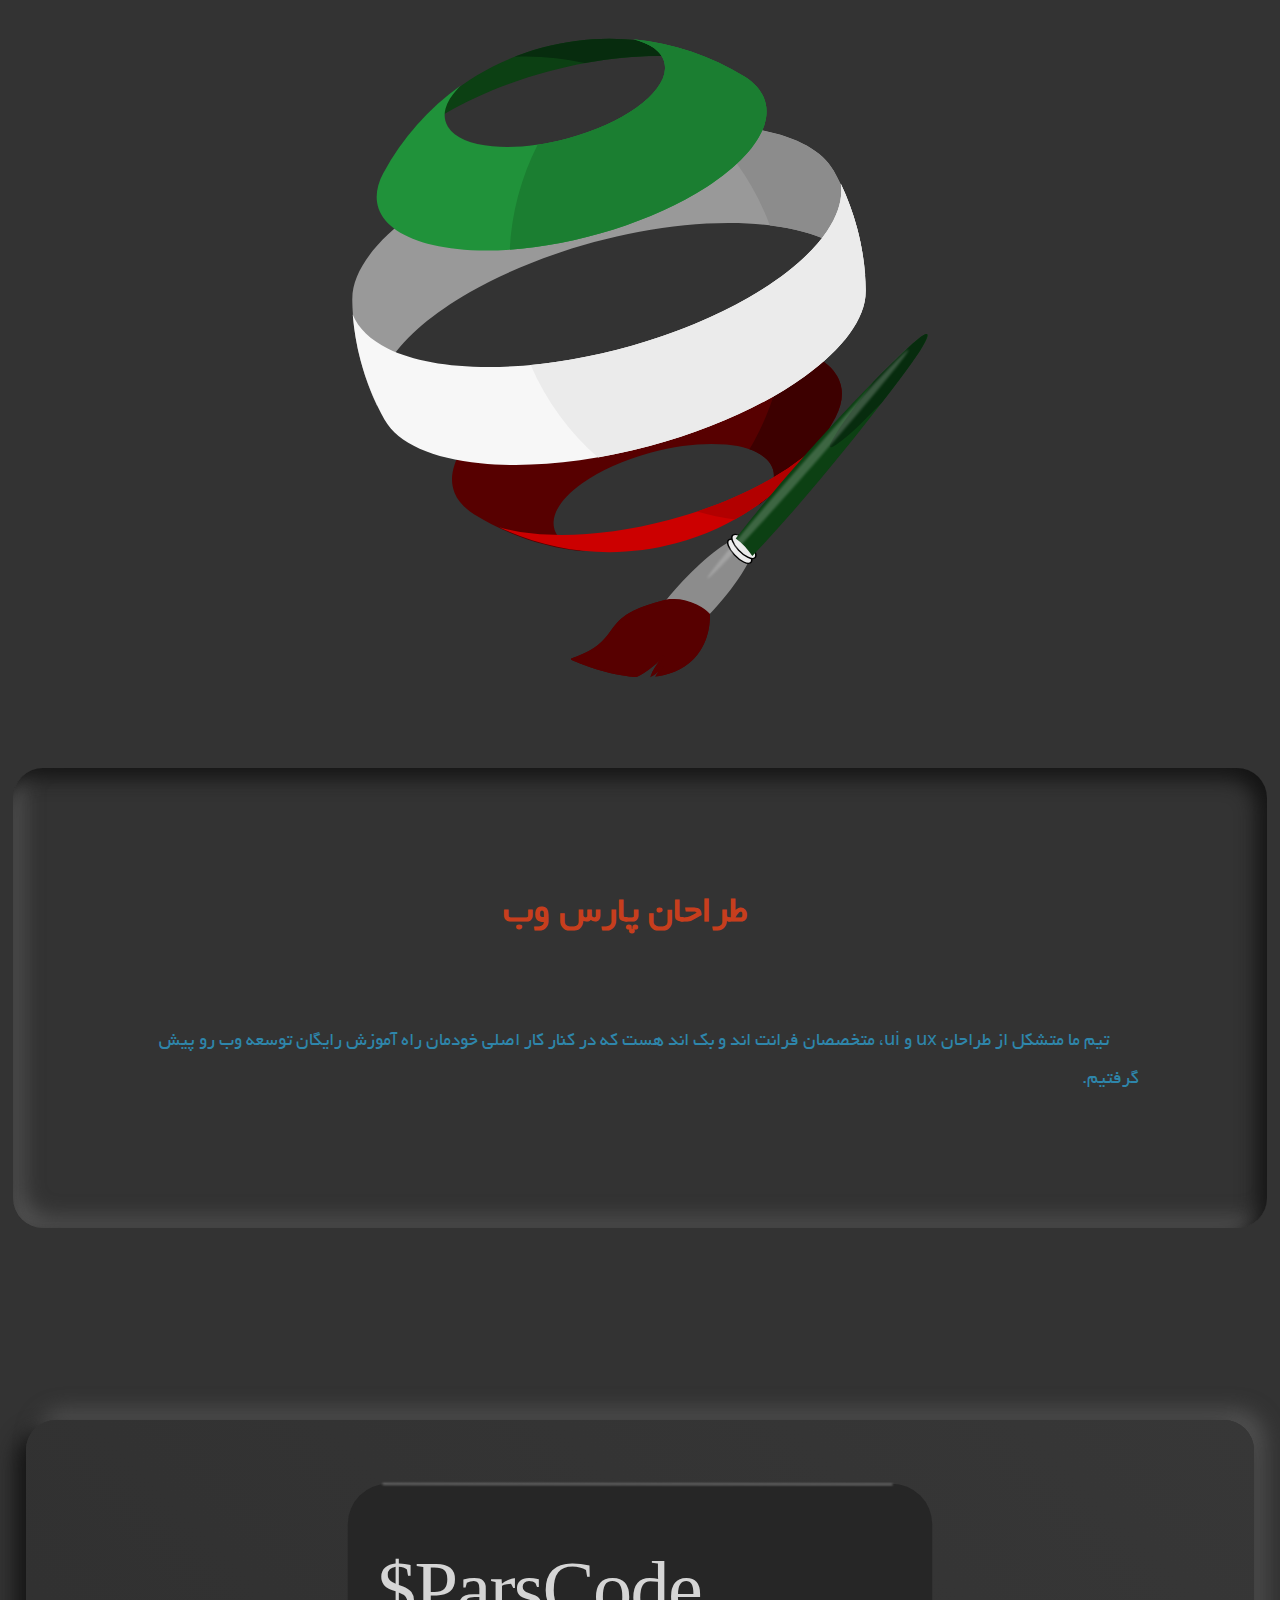
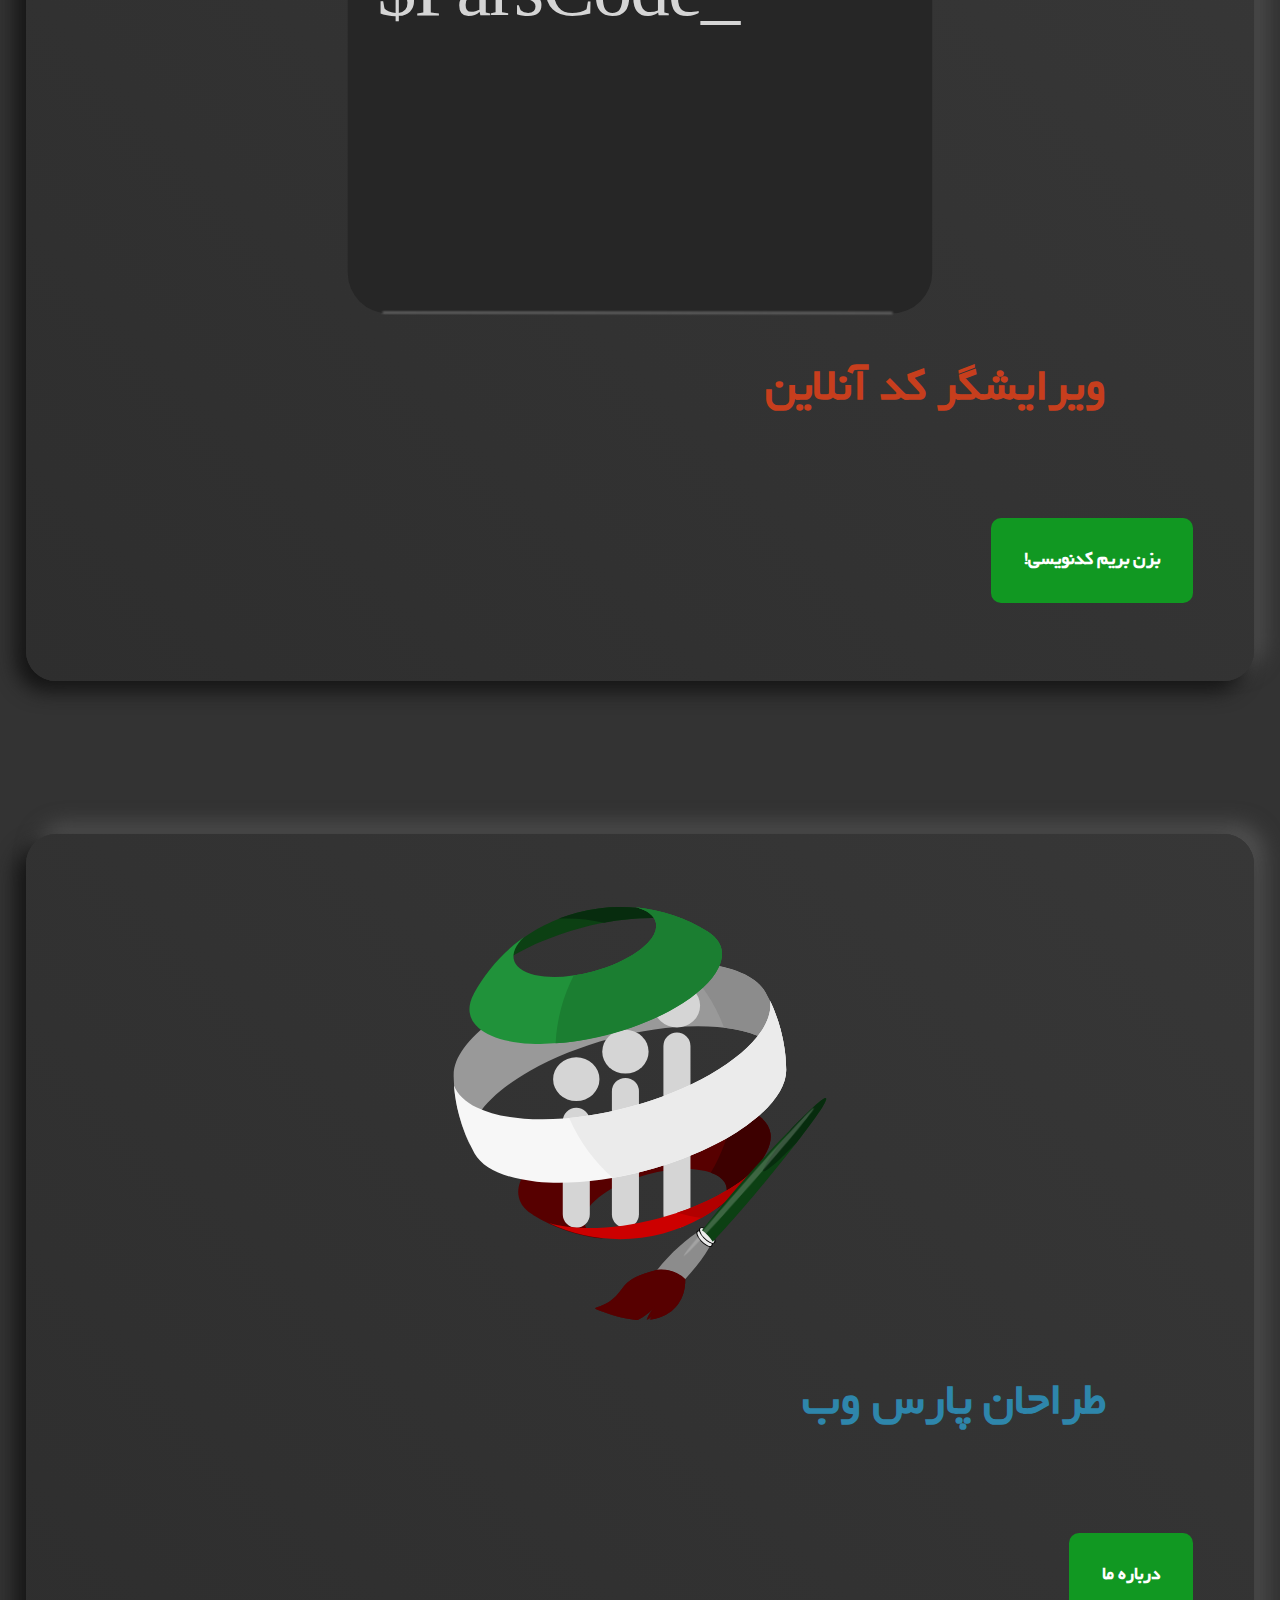
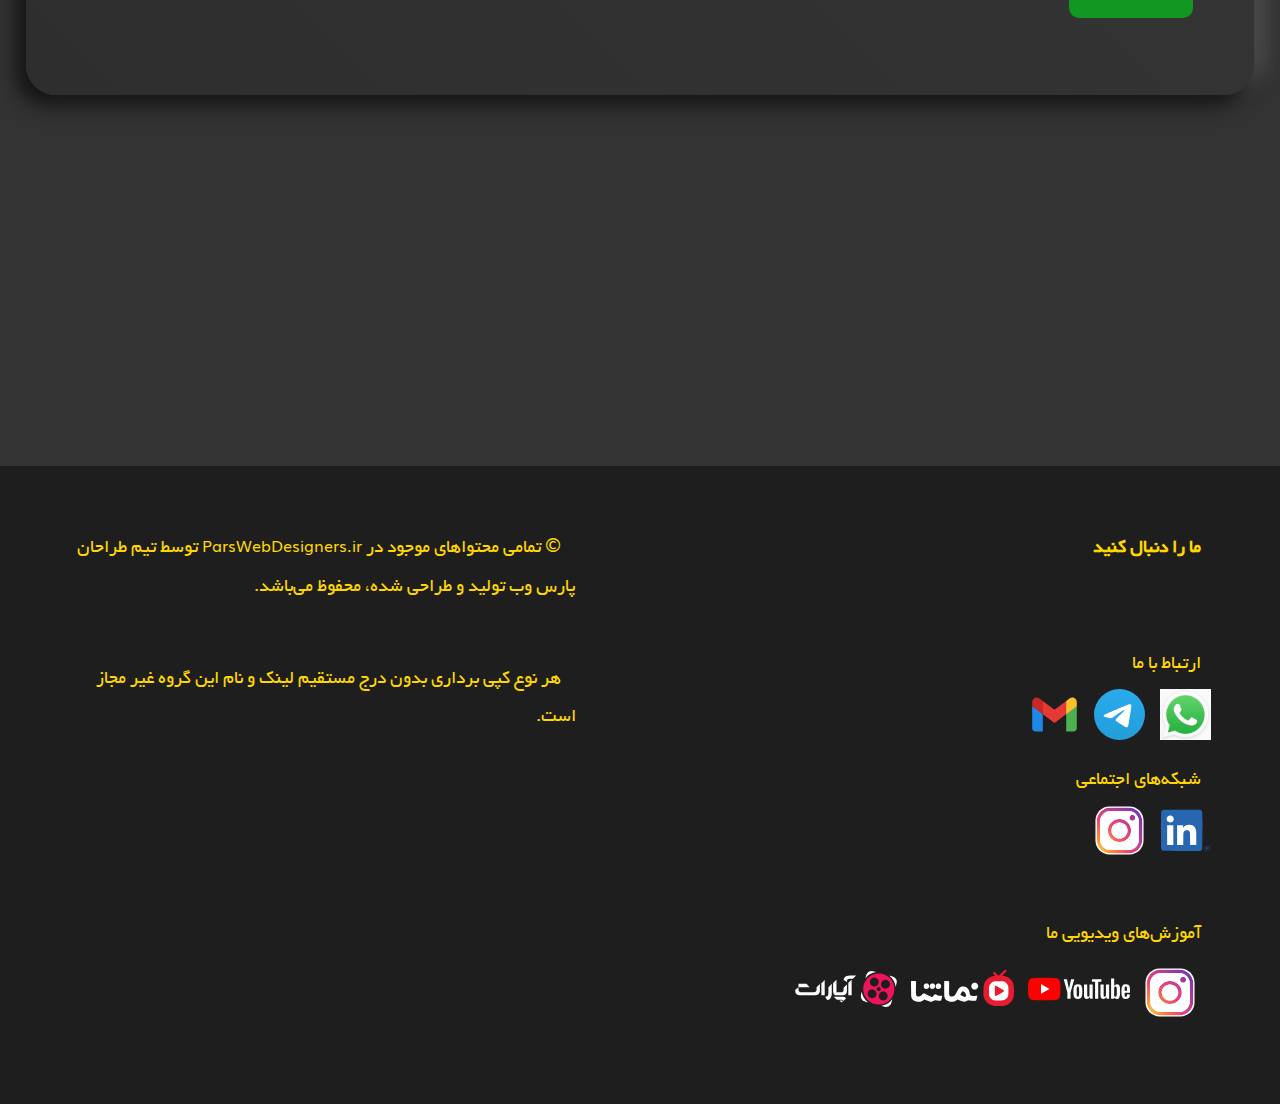
==== commit d7fa3e6f: "add & edit pictures" ====
--- a/index.html
+++ b/index.html
@@ -14,7 +14,7 @@
     <body>
         <header style="width: 100%;">
             <br>
-            <img src="./img/icon.png" title="" alt="" class="width-img-head" style="margin: auto;display: block;"/>
+            <img src="./img/pwd.svg" title="" alt="" class="width-img-head" style="margin: auto;display: block;"/>
             <br><br>
             <section style="
             border-radius: 30px;
--- a/css/600K.css
+++ b/css/600K.css
@@ -44,6 +44,7 @@
     margin-top: 15%;
     background-color: #1e1e1e;
     color: #ffd700;
+    font-size: 85%;
 }
 .width10_footer{
     width:20%;
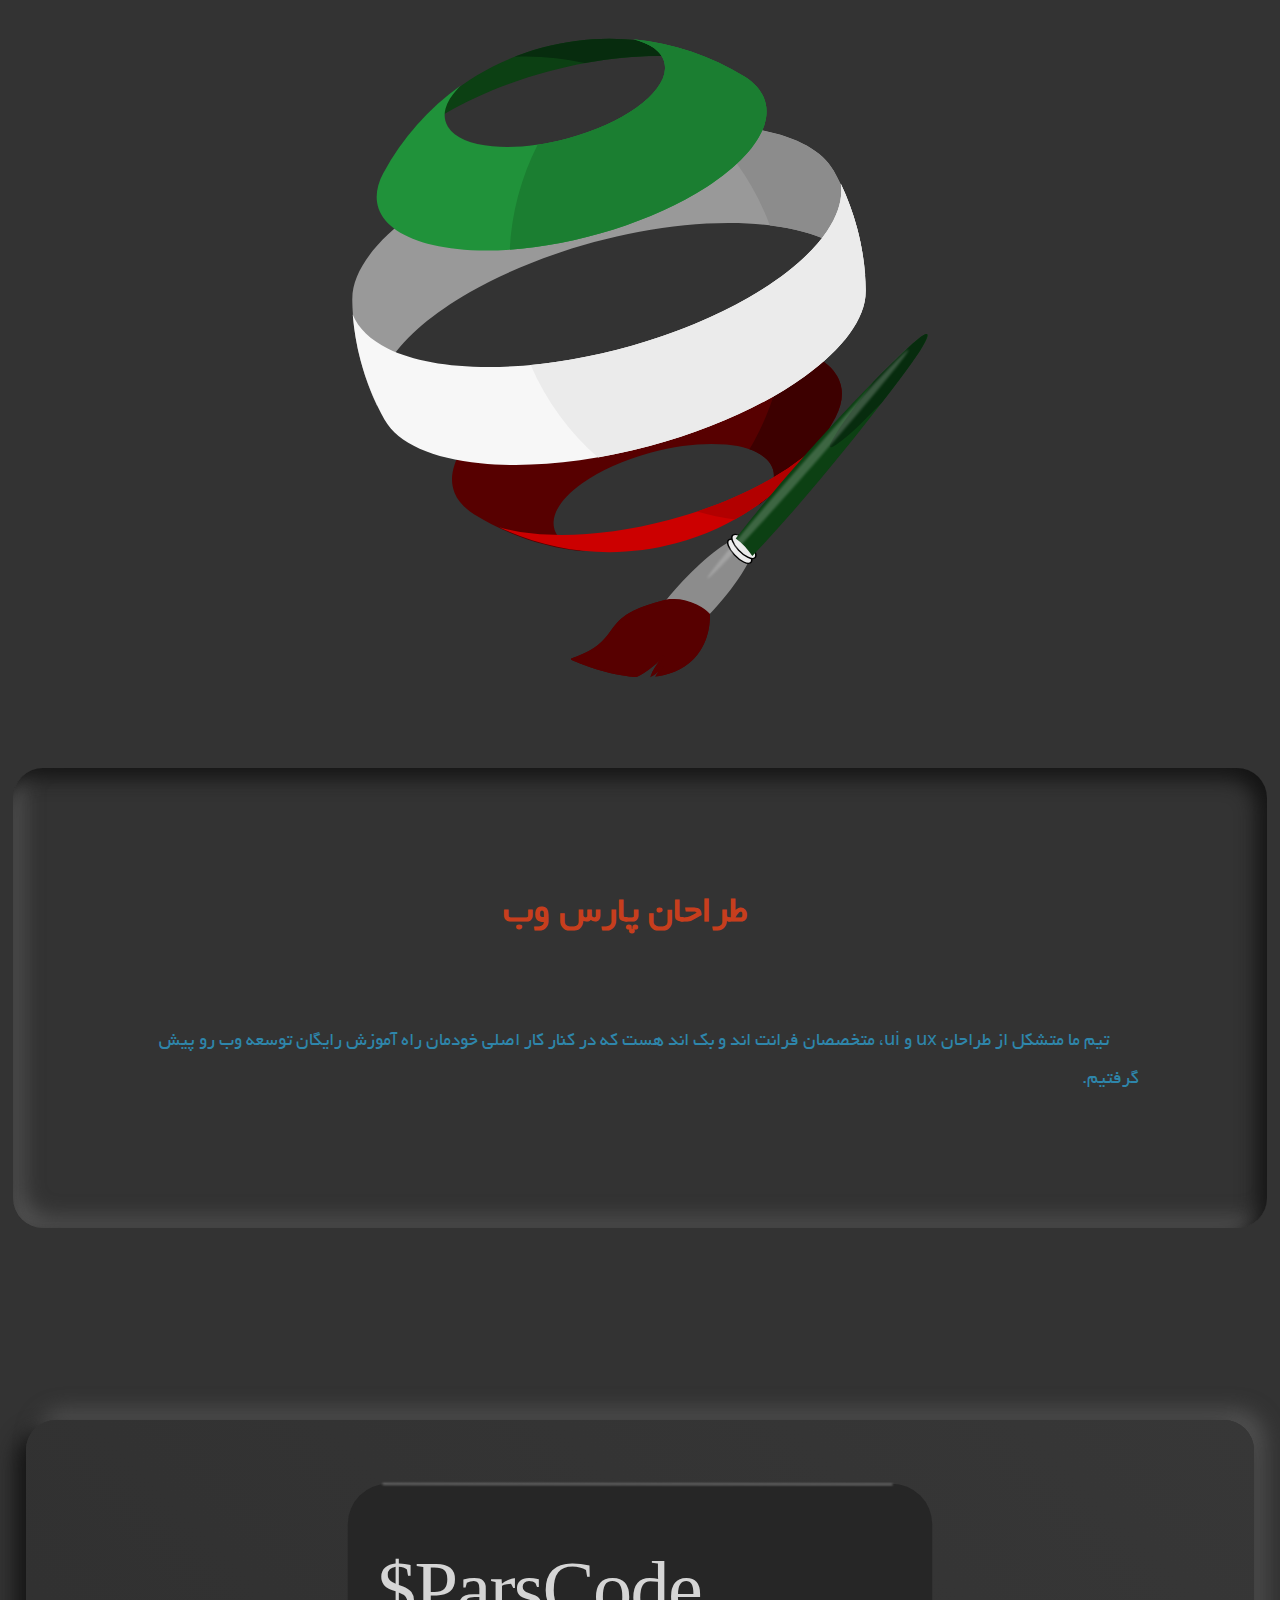
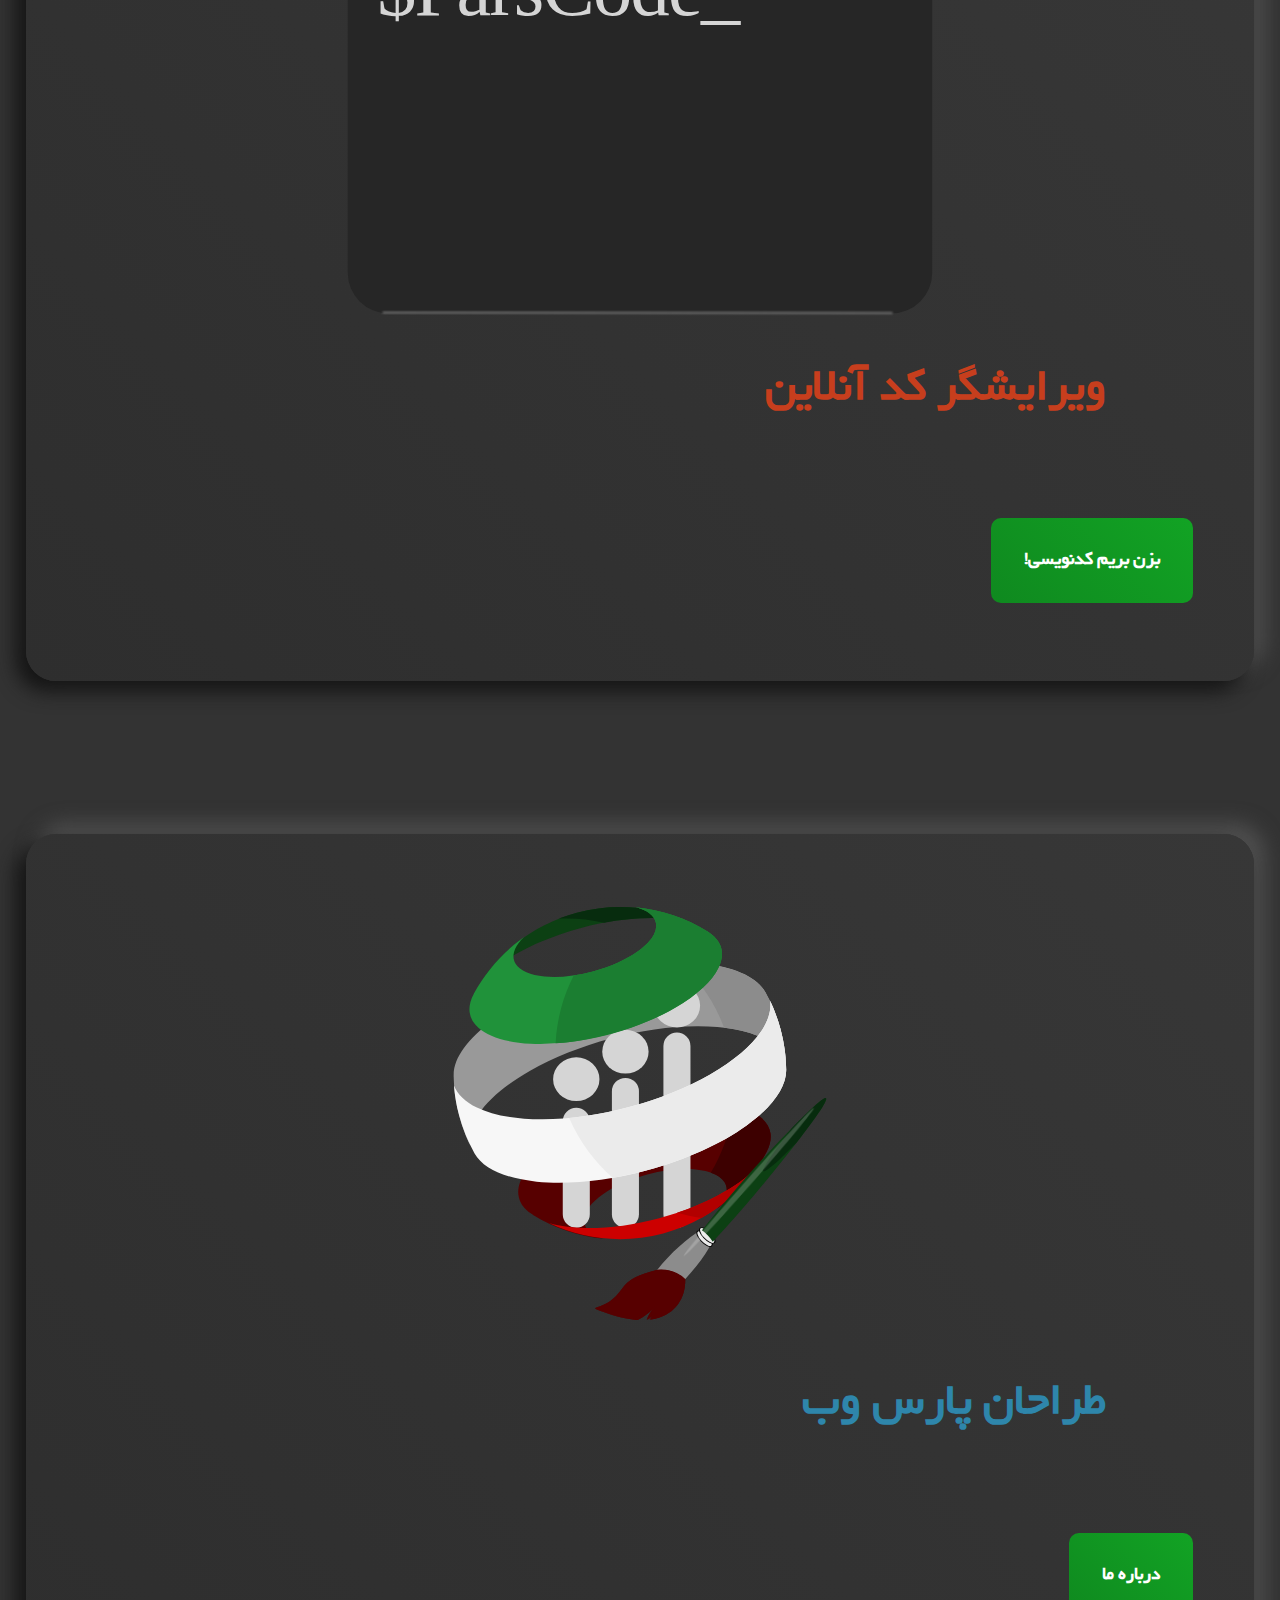
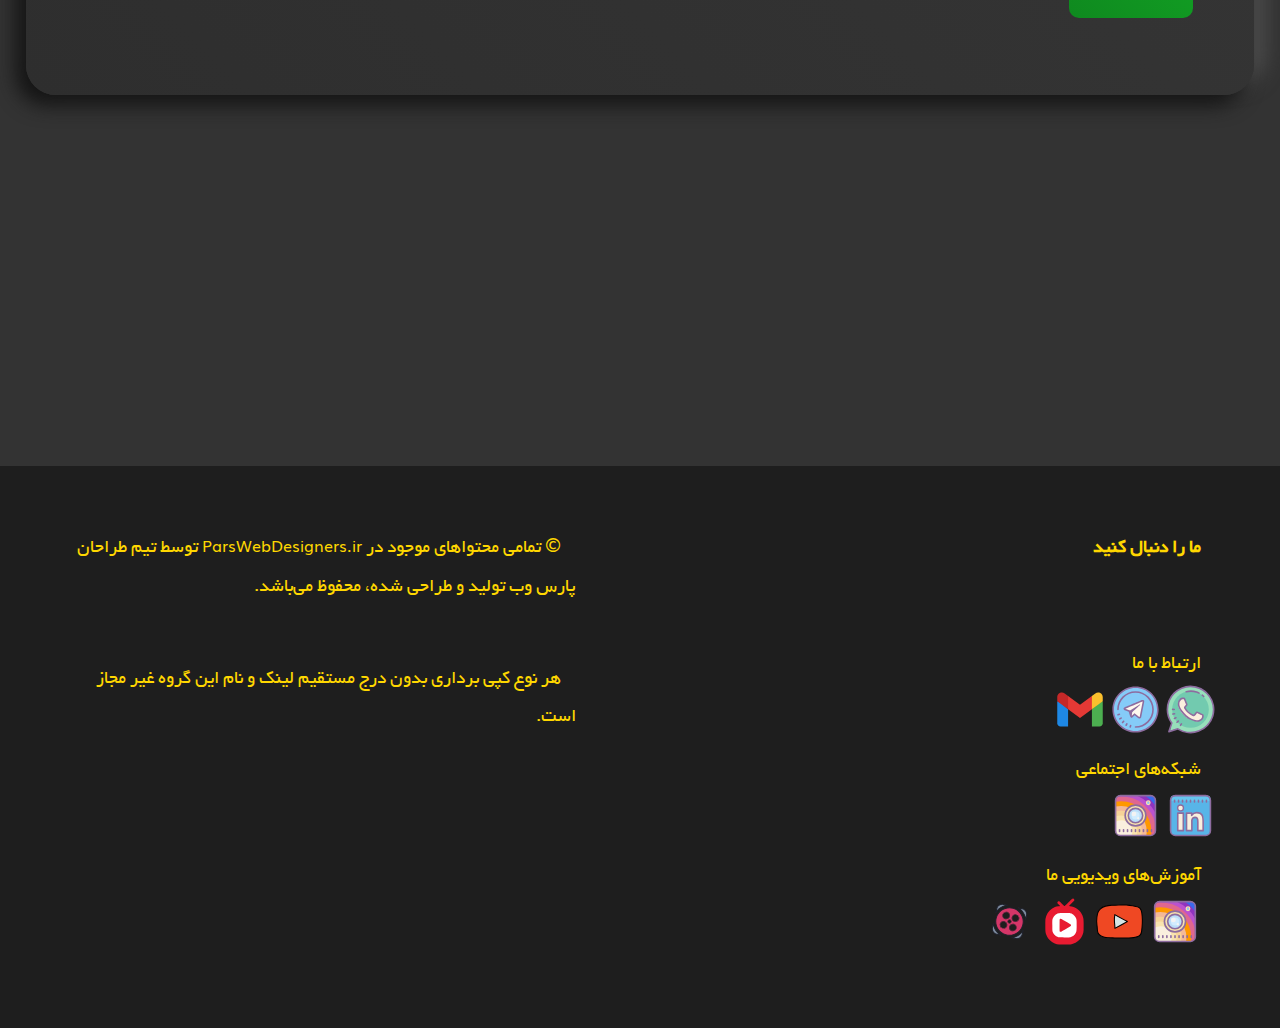
==== commit d4d9dcba: "change image in footer" ====
--- a/index.html
+++ b/index.html
@@ -61,25 +61,25 @@
         <footer>
             <section style="float: left;width: 40%;padding: 5%;">
                 <p>&copy; تمامی محتواهای موجود در <span style="font-size: 85%;">ParsWebDesigners.ir</span> توسط تیم طراحان پارس وب تولید و طراحی شده، محفوظ می‌باشد.</p><br>
-                <p style="margin-top: 3%;">هر نوع کپی برداری بدون درج مستقیم لینک و نام این گروه غیر مجاز است.</p>                
+                <p style="margin-top: 3%;width: 100%;">هر نوع کپی برداری بدون درج مستقیم لینک و نام این گروه غیر مجاز است.</p>                
             </section>
 
             <section style="float: right;width: 40%;padding: 5%;">
                 <p><b>ما را دنبال کنید</b></p>
                 <br><br>
                 <p>ارتباط با ما</p>
-                <a href="https://api.whatsapp.com/send?phone=989300805515"><img src="./img/socialmedia/connect/whatsapp.jpg" class="width10_footer" style="border-radius: 5px;"></a>
-                <a href="https://t.me/parswebdesigners"><img src="./img/socialmedia/connect/Logo.svg" class="width10_footer"></a>
+                <a href="https://api.whatsapp.com/send?phone=989300805515"><img src="./img/socialmedia/connect/whatsapp.svg" class="width10_footer"></a>
+                <a href="https://t.me/parswebdesigners"><img src="./img/socialmedia/connect/telegram.svg" class="width10_footer"></a>
                 <a href="mailto:parswebdesigners@gmail.com"><img src="./img/socialmedia/connect/gmail.svg" class="width10_footer"></a>
                 <br>
                 <p>شبکه‌های اجتماعی</p> 
                 <a href="https://www.linkedin.com/company/parswebdesigners"><img src="./img/socialmedia/socialmedia/linkedin.svg" class="width10_footer"></a>
                 <a href="https://www.instagram.com/parswebdesigners/"><img src="./img/socialmedia/socialmedia/instagram.svg" class="width10_footer"></a>
                 <!-- <img src="./img/socialmedia/social media/badgeRGB.svg" class="width10_footer"> -->
-                <br><br>
+                <br>
                 <p>آموزش‌های ویدیویی ما</p>
                 <div class="desktop-img">
-                    <a style="padding: 0px;" href="https://www.instagram.com/parswebdesigners/"><img src="./img/socialmedia/learn/instagram.svg" class="width10_footer"></a>
+                    <a href="https://www.instagram.com/parswebdesigners/"><img src="./img/socialmedia/learn/instagram.svg" class="block-img"></a>
                     <a href="https://www.youtube.com/channel/UCqETI6yPthdZq1aOGPH5ucQ"><img src="./img/socialmedia/learn/youtube.svg" class="block-img"></a>
                     <a href="https://www.namasha.com/ParsWebDesigners/videos"><img src="./img/socialmedia/learn/namasha.svg" class="block-img"></a>
                     <a href="https://www.aparat.com/ParsWebDesigners"><img src="./img/socialmedia/learn/aparat.svg" class="block-img"></a>
--- a/css/600K.css
+++ b/css/600K.css
@@ -31,6 +31,12 @@
 .article-link_index{
     padding:5%; background-color:#119822;text-decoration: none;color: #fff;border-radius: 10px;
 }
+.article-link_index:active{
+    background: linear-gradient(225deg, #0f891f, #12a324);
+}
+.article-link_index:hover{
+    background: linear-gradient(225deg, #0f891f, #12a324);
+}
 main{
     margin: 1%;padding: 1%;
 } 
@@ -52,7 +58,8 @@
 }
 .block-img{
     display: block;
-    width: 40%;
+    width: 25%;
+    padding: 1%;
 }
 .aboutus-img_learn{
     width: 50%;
--- a/css/600B.css
+++ b/css/600B.css
@@ -29,7 +29,13 @@
     font-weight: bolder;font-size: 250%;padding: 5% 5% 5% 0;
 }
 .article-link_index{
-    padding:3%; background-color:#119822;text-decoration: none;color: #fff;border-radius: 10px;
+    padding:3%; background:linear-gradient(225deg, #12a324, #0f891f);text-decoration: none;color: #fff;border-radius: 10px;
+}
+.article-link_index:active{
+    background: linear-gradient(225deg, #0f891f, #12a324);
+}
+.article-link_index:hover{
+    background: linear-gradient(225deg, #0f891f, #12a324);
 }
 main{
     margin: 1%;padding: 1%;
@@ -47,12 +53,10 @@
 }
 .width10_footer{
     width:10%;
-    padding: 1%;
 }
 .block-img{
     display: inline-block;
-    width: 20%;
-    padding: 1%;
+    width: 10%;
 }
 .aboutus-img_learn{
     width: 50%;
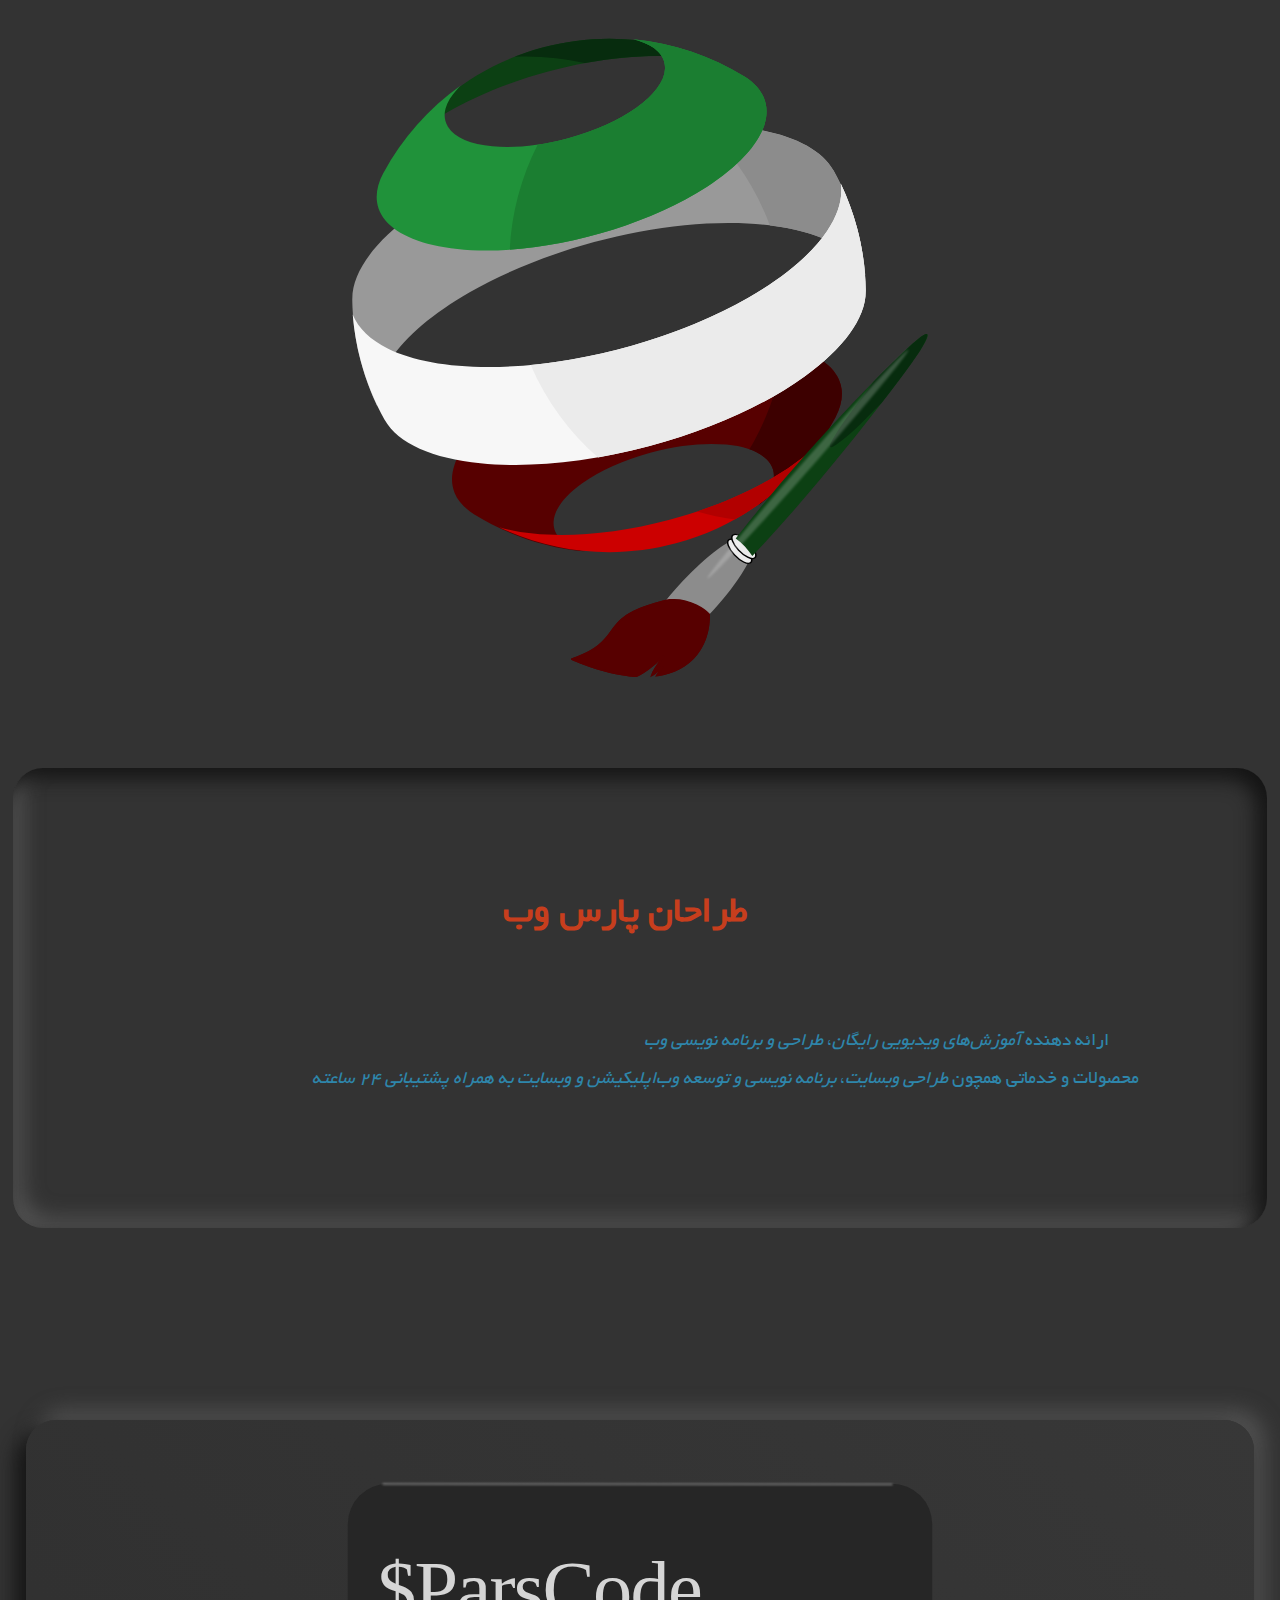
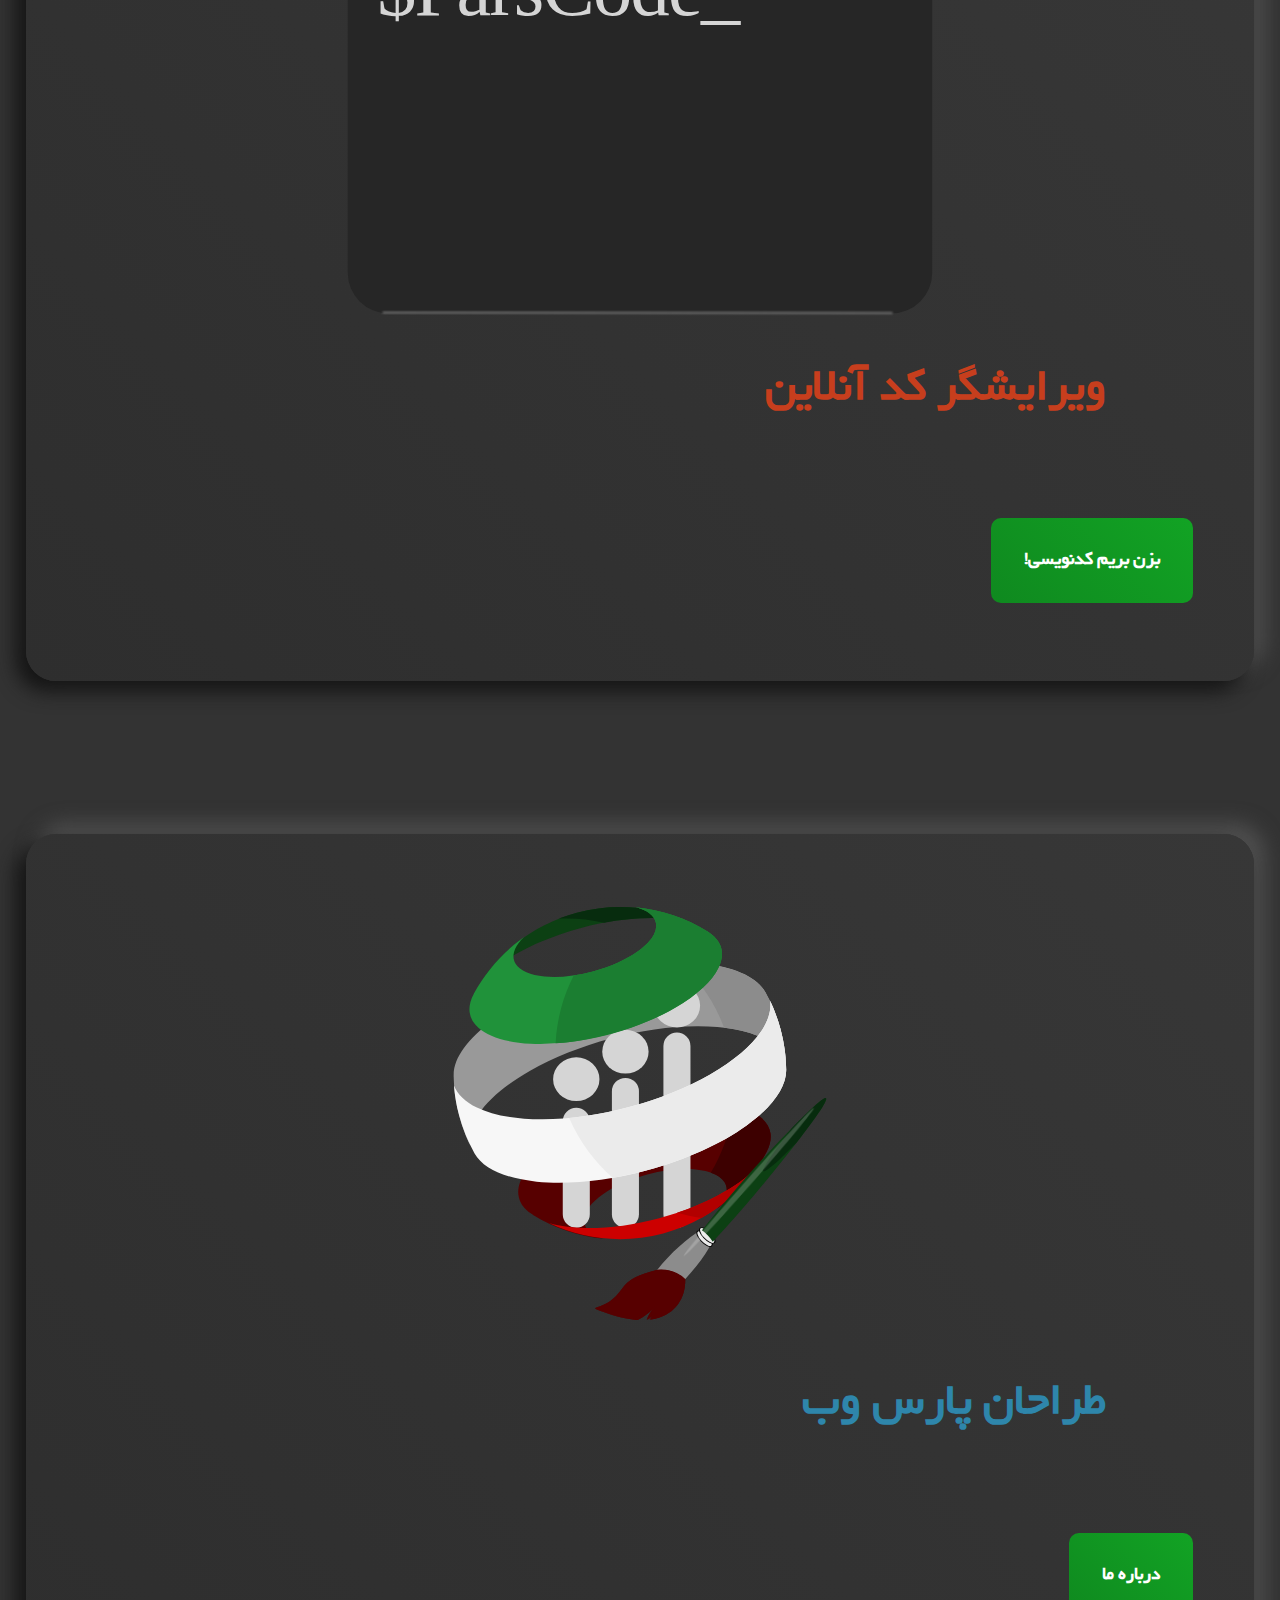
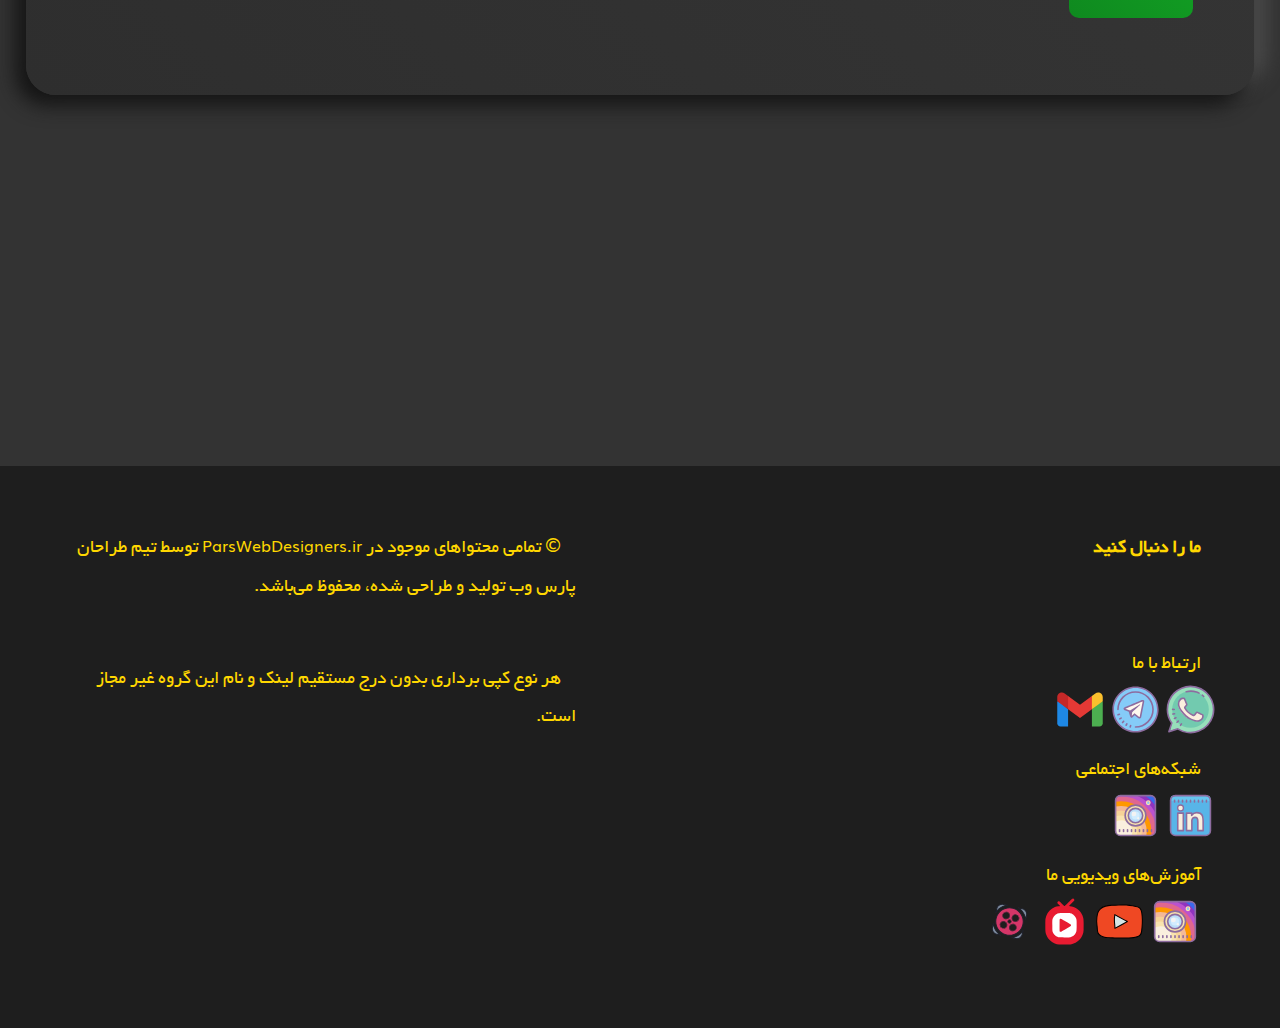
==== commit 5cd15255: "seo" ====
--- a/index.html
+++ b/index.html
@@ -14,7 +14,7 @@
     <body>
         <header style="width: 100%;">
             <br>
-            <img src="./img/pwd.svg" title="" alt="" class="width-img-head" style="margin: auto;display: block;"/>
+            <img src="./img/pwd.svg" loading="lazy" alt="طراحان پارس وب" class="width-img-head" style="margin: auto;display: block;"/>
             <br><br>
             <section style="
             border-radius: 30px;
@@ -26,7 +26,10 @@
             ">
             <h1 align="center" style="color: #c73e1d; width: 100%;font-size: 200%;margin-bottom: 5%;">طراحان پارس وب</h1>
             <br>
-            <p style="color: #2e86ab;">تیم ما متشکل از طراحان ux و ui، متخصصان فرانت اند و بک اند هست که در کنار کار اصلی خودمان راه آموزش رایگان توسعه وب رو پیش گرفتیم.</p>
+            <p style="color: #2e86ab;">
+                ارائه دهنده <em>آموزش‌های ویدیویی رایگان</em>، <em>طراحی و برنامه نویسی وب</em><br>
+                محصولات و خدماتی همچون <em>طراحی وبسایت</em>، <em>برنامه نویسی و توسعه وب‌اپلیکیشن و وبسایت به همراه پشتیبانی 24 ساعته</em> 
+            </p>
         </section>
         </header>
         <br><br><br><br>
@@ -35,11 +38,11 @@
             <article class="neo-soft">
                 <section style="position: relative;">
                     <figure>
-                        <img src="./img/terminal.svg" title="" alt="" class="img-fig"/>
-                        <figcaption style="color: #c73e1d;" class="figcaption-index">ویرایشگر کد آنلاین</figcaption>
+                        <img src="./img/terminal.svg" loading="lazy" alt="ادیتور پارس کد" class="img-fig"/>
+                        <figcaption style="color: #c73e1d;" class="figcaption-index"><strong>ویرایشگر کد آنلاین</strong></figcaption>
                     </figure>
                     <br><br>
-                    <a href="./parscode.html" class="article-link_index"><b>بزن بریم کدنویسی!</b></a>
+                    <a href="./parscode.html" title="Editor ParsCode" class="article-link_index"><b>بزن بریم کدنویسی!</b></a>
                 </section>
                 <br>
             </article>
@@ -47,11 +50,11 @@
             <article class="neo-soft">
                 <section style="position: relative;">
                     <figure>
-                        <img src="./img/aboutus.svg" title="" alt="" class="img-fig"/>
-                        <figcaption style="color: #2e86ab;" class="figcaption-index">طراحان پارس وب</figcaption>
+                        <img src="./img/aboutus.svg" loading="lazy" alt="Pars Web Designers" class="img-fig"/>
+                        <figcaption style="color: #2e86ab;" class="figcaption-index"><strong>طراحان پارس وب</strong></figcaption>
                     </figure>
                     <br><br>
-                        <a href="aboutus.html" class="article-link_index"><b>درباره ما</b></a>
+                        <a href="aboutus.html" title="Pars Web Designers" class="article-link_index"><b>درباره ما</b></a>
                 </section>
                 <br>
             </article>
--- a/css/600K.css
+++ b/css/600K.css
@@ -9,6 +9,10 @@
 @font-face{
     font-family: eng;
     src:url('./font/Muli.ttf'),url('./font/Muli.woff?#iefix');
+}
+a{
+    color: #d5d5d5;
+    text-decoration: none;
 }
 body{
     background-color: #333;
@@ -50,7 +54,7 @@
     margin-top: 15%;
     background-color: #1e1e1e;
     color: #ffd700;
-    font-size: 85%;
+    font-size: 70%;
 }
 .width10_footer{
     width:20%;
@@ -85,6 +89,25 @@
     color: #2e86ab;
     font-size: 150%;
     margin-top: 15%;
+}
+.links{
+    box-shadow:  -5px 5px 21px #1e1e1e,5px -5px 21px #484848;
+    border-radius: 10px;
+    width:70%;
+    margin: 0 auto;
+    display: flex;
+    align-items: center;
+}
+.links:hover{
+    box-shadow: inset -5px 5px 21px #1e1e1e,
+            inset 5px -5px 21px #484848;
+}
+.links:active{
+    box-shadow: inset -5px 5px 21px #1e1e1e,
+            inset 5px -5px 21px #484848;
+}
+.instagram{
+    margin-right:10%;font-size: 160%;font-weight: 500;
 }
 /*code editor*/
 #Editor {
@@ -110,12 +133,11 @@
     display: none;
 }
 
-#Editor textarea,iframe{
+#Editor textarea{
     border:2px solid #ddd;
     height:500px;
     display: flex;
     padding: 10px;
-    width: calc(100% - 20px);
 }
 
 #Editor textarea{
@@ -140,30 +162,50 @@
 }
 #Browser{
     background-color: white;
+        width: 100%;
+        height: 500px;
 }
 
 #Run{
     text-align: center;
     height: auto;
     width: 100%;
-    border-radius: 5px;
-    
+    border-radius: 5px;   
 }
 .Run__key{
     width: 50%;
-    font-size: 125%;
-    color: #8b0000;
-    background-color: rgba(213,213,213,0.85); 
+    font-size: 60%;
+    color: #d5d5d5;
+    background-color: #333; 
     font-family: eng;
     border-radius: 10px;
-    box-shadow: 4px 8px 1px #5d5d5d;
     margin: 10% auto;
+    box-shadow:  -4px 4px 13px #242424,
+             4px -4px 13px #424242;
+    padding: 5%;
+    font-weight: bolder;
 }
 
 .Run__key:hover{
-    font-weight: bold;
-    text-shadow: 2.5px 2.5px 2px #1d0000;
-    background-color: rgba(213,213,213);
-    box-shadow: 4px 8px 1px rgba(213,213,213,0.7);
+    box-shadow: inset -4px 4px 10px #242424,
+            inset 4px -4px 10px #424242;
     
+}
+#Code::-webkit-scrollbar{
+    width: 8px;
+
+}
+#Code::-webkit-scrollbar-thumb{
+    background-color: #317b22;
+    border-radius: 2.5px;
+    background-image: -webkit-linear-gradient(45deg,#84c318 25%, transparent 25%,transparent 50%, #84c318 50%, #84c318 75%, transparent 75%,transparent);
+}
+#Code::-webkit-scrollbar-track{
+    background-color: #e8e1ef;
+    border-radius: 2.5px;
+    box-shadow: inset 0 0 5px black;
+}
+#Code::-webkit-scrollbar-thumb:hover{
+    background: #84c318;
+
 }--- a/css/600B.css
+++ b/css/600B.css
@@ -1,6 +1,10 @@
 *{
     padding: 0px;
     margin: 0px;
+}
+a{
+    color: #d5d5d5;
+    text-decoration: none;
 }
 @font-face{
     font-family:fa;
@@ -83,6 +87,25 @@
     font-size: 160%;
     margin-top: 15%;
 }
+.links{
+    box-shadow:  -5px 5px 21px #1e1e1e,5px -5px 21px #484848;
+    border-radius: 10px;
+    width:50%;
+    margin: 0 auto;
+    display: flex;
+    align-items: center;
+}
+.links:hover{
+    box-shadow: inset -5px 5px 21px #1e1e1e,
+            inset 5px -5px 21px #484848;
+}
+.links:active{
+    box-shadow: inset -5px 5px 21px #1e1e1e,
+            inset 5px -5px 21px #484848;
+}
+.instagram{
+    margin-right:10%;font-size: 200%;
+}
 /*code editor*/
 #Editor {
     direction: ltr;
@@ -95,19 +118,14 @@
 .Keys{
     display: inline-block;
     width: 50%;
-     
-}
-
-#Key{
-    display: none;
-    
-}
+}
+
 
 #Output-hide{
     display: none;
 }
 
-#Editor textarea,iframe{
+#Editor textarea{
     border:2px solid #ddd;
     height: 590px;
     display: flex;
@@ -125,6 +143,8 @@
     font-family: eng;
 }
 
+
+
 #Editor textarea,input,iframe {
     border: none;
     overflow: auto;
@@ -137,29 +157,53 @@
 }
 #Browser{
     background-color: white;
+    width: 590px;
+    height: 590px;
+}
+#Browser{
+    background-color: white;
 }
 
 #Run{
     text-align: center;
     height: auto;
     width: 100%;
-    border-radius: 5px;
+    border-radius: 5px;   
 }
 .Run__key{
     width: 50%;
-    font-size: 125%;
-    color: #8b0000;
-    background-color: rgba(213,213,213,0.85); 
-    font-family: eng;
-    border-radius: 10px;
-    box-shadow: 4px 8px 1px #5d5d5d;
+    font-size: 90%;
+    color: #d5d5d5;
+    background-color: #333; 
+    font-family: eng;
+    border-radius: 10px;    
     margin: 5% auto;
+    box-shadow:  -4px 4px 13px #242424,
+             4px -4px 13px #424242;
+    padding: 5%;
+    font-weight: bolder;
 }
 
 .Run__key:hover{
-    font-weight: bold;
-    text-shadow: 2.5px 2.5px 2px #1d0000;
-    background-color: rgba(213,213,213);
-    box-shadow: 4px 8px 1px rgba(213,213,213,0.7);
+    box-shadow: inset -4px 4px 10px #242424,
+            inset 4px -4px 10px #424242;
     
 }
+#Code::-webkit-scrollbar{
+    width: 8px;
+
+}
+#Code::-webkit-scrollbar-thumb{
+    background-color: #317b22;
+    border-radius: 2.5px;
+    background-image: -webkit-linear-gradient(45deg,#84c318 25%, transparent 25%,transparent 50%, #84c318 50%, #84c318 75%, transparent 75%,transparent);
+}
+#Code::-webkit-scrollbar-track{
+    background-color: #e8e1ef;
+    border-radius: 2.5px;
+    box-shadow: inset 0 0 5px black;
+}
+#Code::-webkit-scrollbar-thumb:hover{
+    background: #84c318;
+
+}